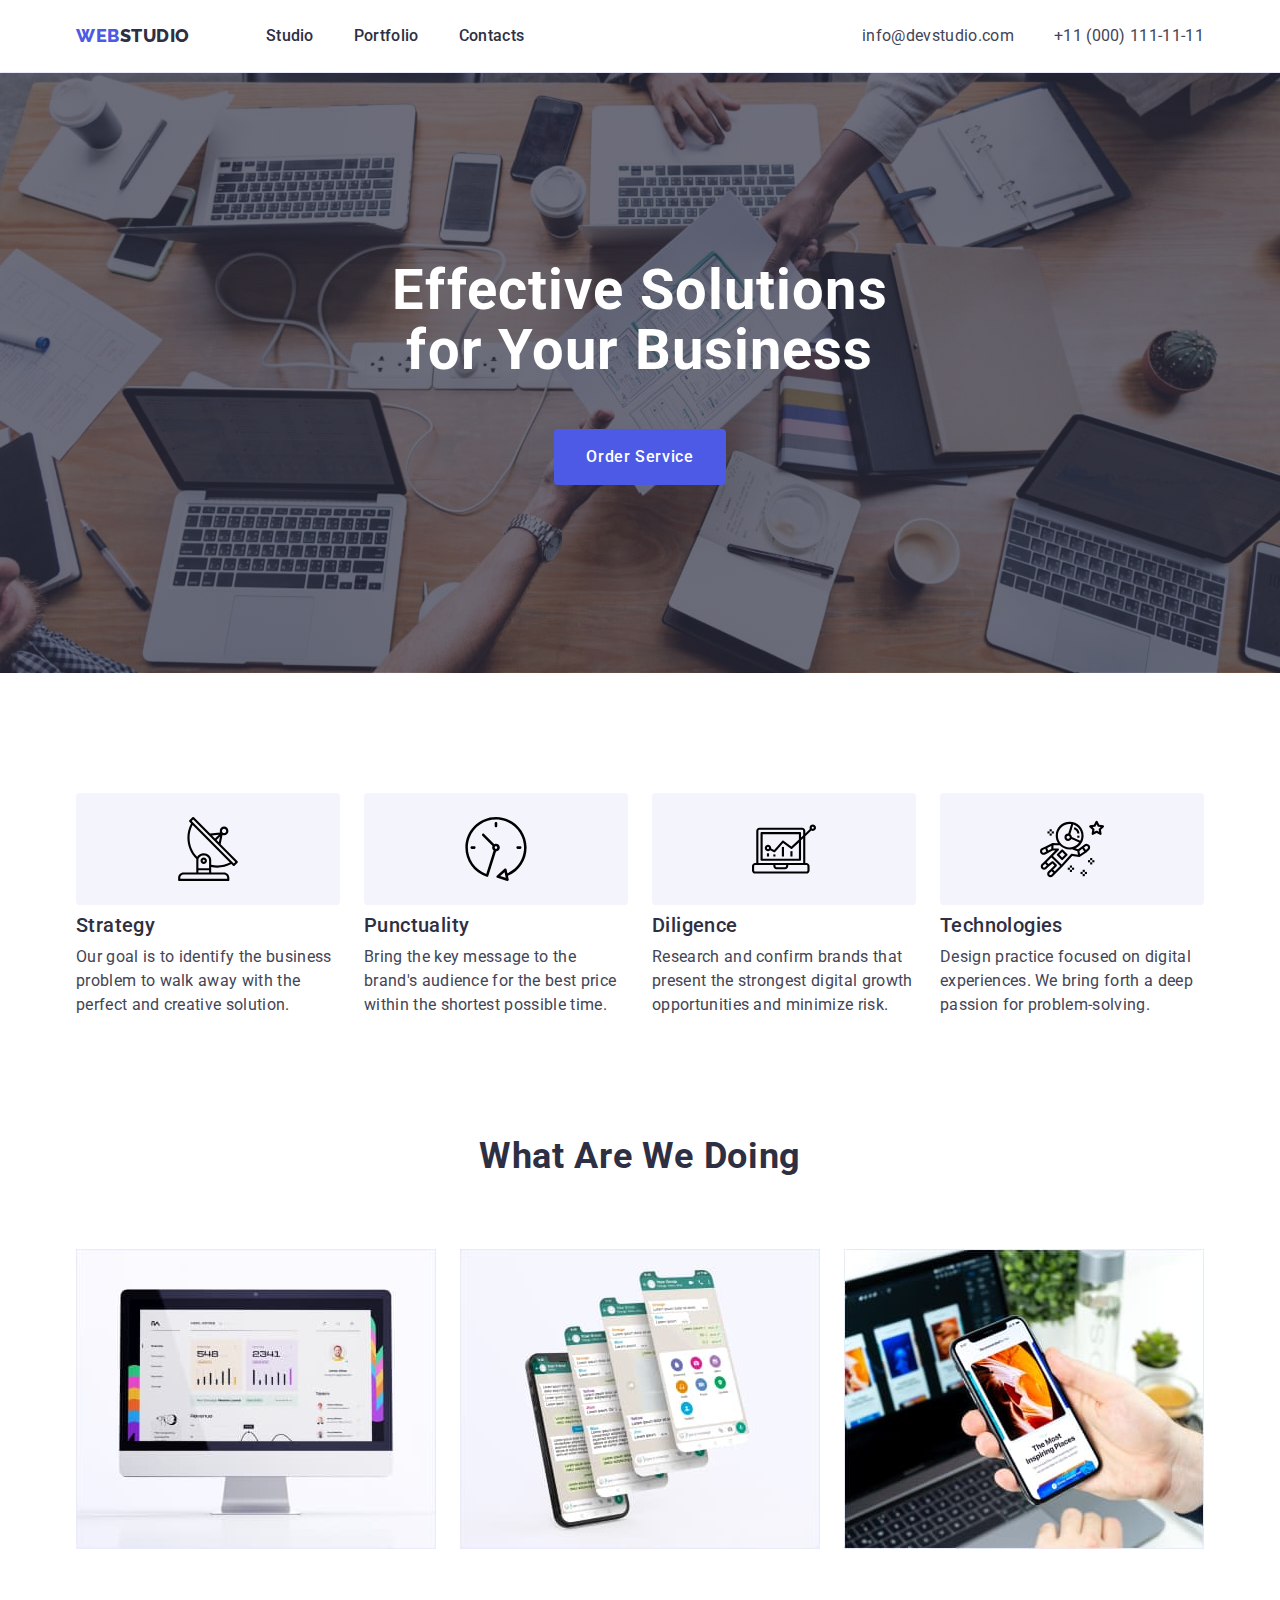
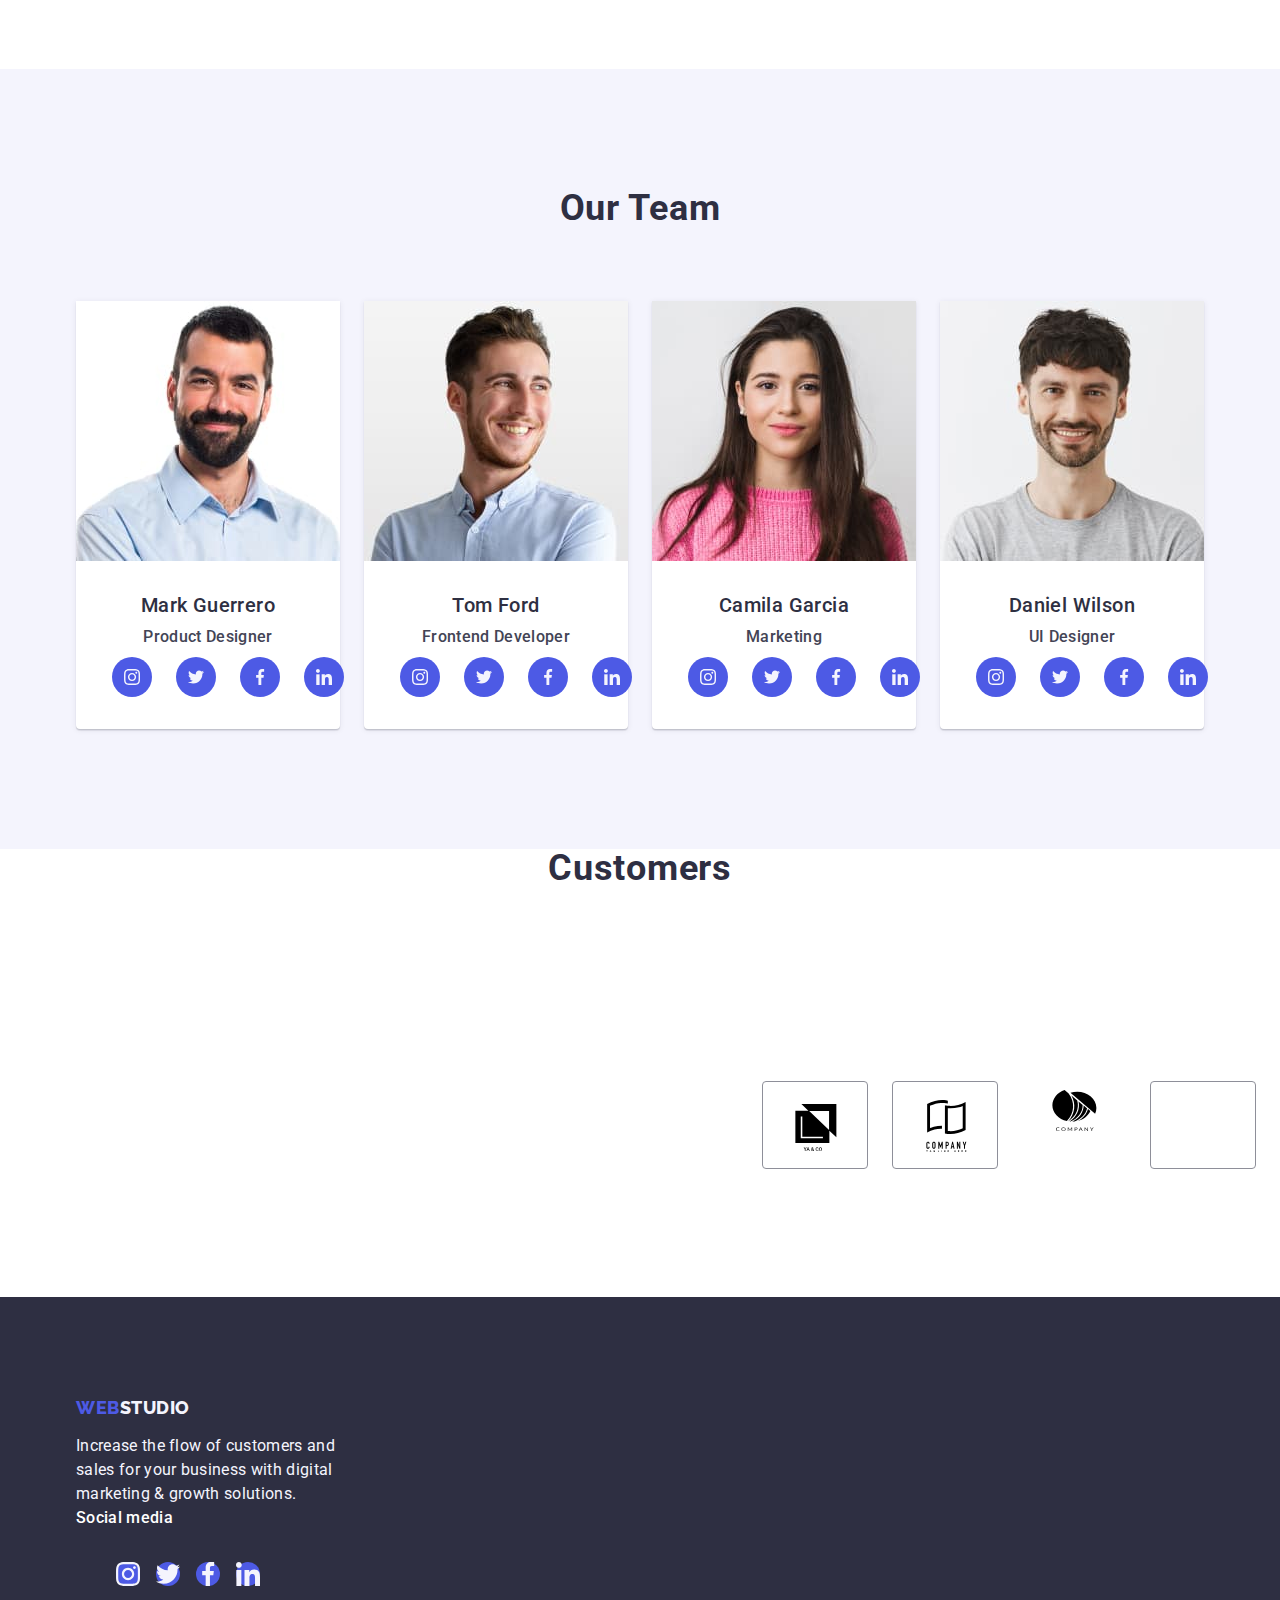
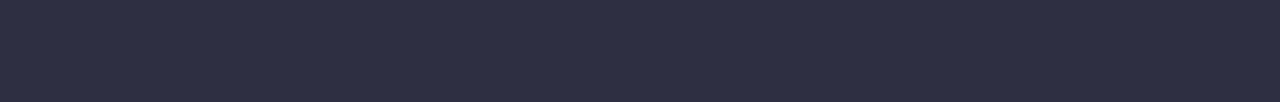
==== index.html @ f7093b7f "Update index.html" ====
<!DOCTYPE html>
<html lang="en">
  <head>
    <meta charset="UTF-8" />
    <meta name="viewport" content="width=device-width, initial-scale=1.0" />
    <title>Web Studio</title>

    <link rel="preconnect" href="https://fonts.googleapis.com" />
    <link rel="preconnect" href="https://fonts.gstatic.com" crossorigin />
    <link
      href="https://fonts.googleapis.com/css2?family=Raleway:wght@800&family=Roboto:wght@400;500;700;900&display=swap"
      rel="stylesheet"
    />
    <link
      rel="stylesheet"
      href="https://cdn.jsdelivr.net/npm/modern-normalize@2.0.0/modern-normalize.min.css"
    />
    <link rel="stylesheet" href="./css/styles.css" />
  </head>

  <body>
    <header class="header">
      <div class="container header-container">
        <nav class="header-nav">
          <a class="header-logo link" href="./index.html"
            >Web<span class="logo">Studio</span></a
          >
          <ul class="header-list list">
            <li class="header-item">
              <a class="header-link link" href="./index.html">Studio</a>
            </li>
            <li class="header-item">
              <a class="header-link link" href="./portfolio.html">Portfolio</a>
            </li>
            <li class="header-item">
              <a class="header-link link" href="">Contacts</a>
            </li>
          </ul>
        </nav>
        <address class="header-address">
          <ul class="header-contacts list">
            <li class="contacts-item">
              <a class="contacts-link link" href="mailto:info@devstudio.com"
                >info@devstudio.com</a
              >
            </li>
            <li class="contacts-item">
              <a class="contacts-link link" href="tel:+110001111111"
                >+11 (000) 111-11-11</a
              >
            </li>
          </ul>
        </address>
      </div>
    </header>
    <main class="main">
      <section class="solutions">
        <div class="container">
          <h1 class="solutions-text">Effective Solutions for Your Business</h1>
          <button type="button" class="solutions-button">Order Service</button>
        </div>
      </section>

      <section class="design">
        <div class="container">
          <h2 class="visually-hidden">Responsive design</h2>
          <ul class="design-list list">
            <li class="design-item">
              <div class="design-sv">
                <svg class="design-svg" width="64" height="64">
                  <use href="./images/icons.svg#icon-antenna-1"></use>
                </svg>
              </div>
              <h3 class="design-tittle">Strategy</h3>
              <p class="design-info">
                Our goal is to identify the business problem to walk away with
                the perfect and creative solution.
              </p>
            </li>
            <li class="design-item">
              <div class="design-sv">
                <svg class="design-svg" width="64" height="64">
                  <use href="./images/icons.svg#icon-clock-1"></use>
                </svg>
              </div>
              <h3 class="design-tittle">Punctuality</h3>
              <p class="design-info">
                Bring the key message to the brand's audience for the best price
                within the shortest possible time.
              </p>
            </li>
            <li class="design-item">
              <div class="design-sv">
                <svg class="design-svg" width="64" height="64">
                  <use href="./images/icons.svg#icon-diagram-1"></use>
                </svg>
              </div>
              <h3 class="design-tittle">Diligence</h3>
              <p class="design-info">
                Research and confirm brands that present the strongest digital
                growth opportunities and minimize risk.
              </p>
            </li>
            <li class="design-item">
              <div class="design-sv">
                <svg class="design-svg" width="64" height="64">
                  <use href="./images/icons.svg#icon-astronaut-1"></use>
                </svg>
              </div>
              <h3 class="design-tittle">Technologies</h3>
              <p class="design-info">
                Design practice focused on digital experiences. We bring forth a
                deep passion for problem-solving.
              </p>
            </li>
          </ul>
        </div>
      </section>

      <section class="foto">
        <div class="container">
          <h2 class="foto-question">What are we doing</h2>
          <ul class="foto-list list">
            <li class="foto-item">
              <img src="./images/pc.jpg" alt="pc" width="360" />
            </li>
            <li class="foto-item">
              <img src="./images/phone.jpg" alt="phone" width="360" />
            </li>
            <li class="foto-item">
              <img src="./images/img3.jpg" alt="pc and phone" width="360" />
            </li>
          </ul>
        </div>
      </section>

      <section class="team">
        <div class="container">
          <h2 class="team-tittle">Our Team</h2>

          <ul class="team-list list">
            <li class="team-item">
              <img
                src="./images/member.jpg"
                alt="Team Member 1"
                width="264"
                class="team-member"
              />

              <div class="team-div">
                <h3 class="team-name">Mark Guerrero</h3>
                <p class="team-info">Product Designer</p>
                <ul class="socials">
                  <li class="socials-item">
                    <a href="" class="socials-link"
                      ><svg class="socials-svg" width="16" hight="16">
                        <use href="./images/icons.svg#icon-instagram-2"></use>
                      </svg>
                    </a>
                  </li>
                  <li class="socials-item">
                    <a href="" class="socials-link"
                      ><svg class="socials-svg" width="16" hight="16">
                        <use href="./images/icons.svg#icon-twitter-1"></use>
                      </svg>
                    </a>
                  </li>
                  <li class="socials-item">
                    <a href="" class="socials-link"
                      ><svg class="socials-svg" width="16" hight="16">
                        <use href="./images/icons.svg#icon-facebook-1"></use>
                      </svg>
                    </a>
                  </li>
                  <li class="socials-item">
                    <a href="" class="socials-link">
                      <svg class="socials-svg" width="16" hight="16">
                        <use href="./images/icons.svg#icon-linkedin-1"></use>
                      </svg>
                    </a>
                  </li>
                </ul>
              </div>
            </li>
            <li class="team-item">
              <img
                src="./images/teammmeber2.jpg"
                alt="Team Member 2"
                width="264"
                class="team-member"
              />
              <div class="team-div">
                <h3 class="team-name">Tom Ford</h3>
                <p class="team-info">Frontend Developer</p>
                <ul class="socials">
                  <li class="socials-item">
                    <a href="" class="socials-link"
                      ><svg class="socials-svg" width="16" height="16">
                        <use href="./images/icons.svg#icon-instagram-2"></use>
                      </svg>
                    </a>
                  </li>
                  <li class="socials-item">
                    <a href="" class="socials-link"
                      ><svg class="socials-svg" width="16" height="16">
                        <use href="./images/icons.svg#icon-twitter-1"></use>
                      </svg>
                    </a>
                  </li>
                  <li class="socials-item">
                    <a href="" class="socials-link"
                      ><svg class="socials-svg" width="16" height="16">
                        <use href="./images/icons.svg#icon-facebook-1"></use>
                      </svg>
                    </a>
                  </li>
                  <li class="socials-item">
                    <a href="" class="socials-link">
                      <svg class="socials-svg" width="16" height="16">
                        <use href="./images/icons.svg#icon-linkedin-1"></use>
                      </svg>
                    </a>
                  </li>
                </ul>
              </div>
            </li>
            <li class="team-item">
              <img
                src="./images/teammember3.jpg"
                alt="Team Member 3"
                width="264"
                class="team-member"
              />
              <div class="team-div">
                <h3 class="team-name">Camila Garcia</h3>
                <p class="team-info">Marketing</p>
                <ul class="socials">
                  <li class="socials-item">
                    <a href="" class="socials-link"
                      ><svg class="socials-svg" width="16" height="16">
                        <use href="./images/icons.svg#icon-instagram-2"></use>
                      </svg>
                    </a>
                  </li>
                  <li class="socials-item">
                    <a href="" class="socials-link"
                      ><svg class="socials-svg" width="16" height="16">
                        <use href="./images/icons.svg#icon-twitter-1"></use>
                      </svg>
                    </a>
                  </li>
                  <li class="socials-item">
                    <a href="" class="socials-link"
                      ><svg class="socials-svg" width="16" height="16">
                        <use href="./images/icons.svg#icon-facebook-1"></use>
                      </svg>
                    </a>
                  </li>
                  <li class="socials-item">
                    <a href="" class="socials-link">
                      <svg class="socials-svg" width="16" height="16">
                        <use href="./images/icons.svg#icon-linkedin-1"></use>
                      </svg>
                    </a>
                  </li>
                </ul>
              </div>
            </li>
            <li class="team-item">
              <img
                src="./images/member4.jpg"
                alt="Team Member 4"
                width="264"
                class="team-member"
              />
              <div class="team-div">
                <h3 class="team-name">Daniel Wilson</h3>
                <p class="team-info">UI Designer</p>
                <ul class="socials">
                  <li class="socials-item">
                    <a href="" class="socials-link"
                      ><svg class="socials-svg" width="16" height="16">
                        <use href="./images/icons.svg#icon-instagram-2"></use>
                      </svg>
                    </a>
                  </li>
                  <li class="socials-item">
                    <a href="" class="socials-link"
                      ><svg class="socials-svg" width="16" height="16">
                        <use href="./images/icons.svg#icon-twitter-1"></use>
                      </svg>
                    </a>
                  </li>
                  <li class="socials-item">
                    <a href="" class="socials-link"
                      ><svg class="socials-svg" width="16" height="16">
                        <use href="./images/icons.svg#icon-facebook-1"></use>
                      </svg>
                    </a>
                  </li>
                  <li class="socials-item">
                    <a href="" class="socials-link">
                      <svg class="socials-svg" width="16" height="16">
                        <use href="./images/icons.svg#icon-linkedin-1"></use>
                      </svg>
                    </a>
                  </li>
                </ul>
              </div>
            </li>
          </ul>
        </div>
      </section>
      <section class="Customers">
        <div class="Customers-div container">
          <h2 class="Customers-name">Customers</h2>
          <ul class="customers-l">
            <li class="customers-iteam"><a href=""class="customers-link link">
              <svg class="customers-svg" width="104" height="56">
                <use href="./images/icons.svg#icon-Logo"></use>
              </svg></a>
            </li>
            <li class="customers-iteam"><a href=""class="customers-link link">
              <svg class="customers-svg" width="104" height="56">
                <use href="./images/icons.svg#icon-Logo-2foter"></use>
              </svg></a>
            </li>
            <li class="customers-iteam">
              <svg class="customers-svg" width="104" height="56">
                <use href="./images/icons.svg#icon-Logo3"></use>
              </svg></a>
            </li>
            <li class="customers-iteam"><a href=""class="customers-link link">
              <svg class="customers-svg" width="104" height="56">
                <use
                  href="./images/icons.svg#icon-Vector#icon-Vector-1#icon-Vector-2"
                ></use>
              </svg></a>
            </li>
            <li class="customers-iteam"><a href=""class="customers-link link">
              <svg class="customers-svg" width="104" height="56">
                <use href="./images/icons.svg#icon-brand"></use>
              </svg></a>
            </li>
            <li class="customers-iteam"><a href=""class="customers-link link">
              <svg class="customers-svg" width="104" height="56">
                <use href="./images/icons.svg#icon-compa"></use>
              </svg></a>
            </li>
          </ul>
        </div>
      </section>
    </main>

    <footer class="footer">
      <div class="footer-container container"><div class="footer-logo-div">
        <a class="footer-logo link" href="./index.html"
          >Web<span class="log-foter link">Studio</span></a
        >
        <p class="footer-info">
          Increase the flow of customers and sales for your business with
          digital marketing &amp; growth solutions.
        </p></div>
        <div class="Social-footer-div">
        <p class="Social-footer">Social media</p>
        <ul class="socials-footer-list">
          <li class="socials-footer-item">
            <a href="" class="socials-footer-link"
              ><svg class="socials-svg-footer" width="24" height="24">
                <use href="./images/icons.svg#icon-instagram-2"></use>
              </svg>
            </a>
          </li>
          <li class="socials-footer-item">
            <a href="" class="socials-footer-link"
              ><svg class="socials-svg-footer" width="24" height="24">
                <use href="./images/icons.svg#icon-twitter-1"></use>
              </svg>
            </a>
          </li>
          <li class="socials-footer-item">
            <a href="" class="socials-footer-link"
              ><svg class="socials-svg-footer" width="24" height="24">
                <use href="./images/icons.svg#icon-facebook-1"></use>
              </svg>
            </a>
          </li>
          <li class="socials-footer-item">
            <a href="" class="socials-footer-link">
              <svg class="socials-svg-footer" width="24" height="24">
                <use href="./images/icons.svg#icon-linkedin-1"></use>
              </svg>
            </a>
          </li>
        </ul>
      </div>
      </div>
    </footer>
  </body>
</html>
---- css/styles.css ----
:root {
  --color-primary: #434455;
  --color-secondary: #4d5ae5;
  --color-accent: #2e2f42;
  --color-background: #e7e9fc;
  --color-whitee: #ffffff;
  --color-cloud: #f4f4fd;
  --color-hover-haeder: #404bbf;
  --cornflower: #e7e9fc;
  --grey: #2e2f42b2;
  --color-rust: #8e8f99;
}

body {
  font-family: "Roboto", sans-serif;
  color: #434455;
  background-color: var(--color-whitee);
  margin: 0;
}
h1,
h2,
h3,
h4,
h5,
h6,
p {
  margin: 0;
  padding: 0;
}
img {
  max-width: 100%;
  height: auto;
  display: block;
}

.visually-hidden {
  position: absolute;
  width: 1px;
  height: 1px;
  margin: -1px;
  border: 0;
  padding: 0;

  white-space: nowrap;
  clip-path: inset(100%);
  clip: rect(0 0 0 0);
  overflow: hidden;
}
.header {
  border-bottom: 1px solid #e7e9fc;
  box-shadow: 0px 2px 1px rgba(46, 47, 66, 0.08),
    0px 1px 1px rgba(46, 47, 66, 0.16), 0px 1px 6px rgba(46, 47, 66, 0.08);
}
.header-logo {
  color: var(--color-secondary);
  font-family: "Raleway", sans-serif;
  text-transform: uppercase;
  font-weight: 800;
  font-size: 18px;
  letter-spacing: 0.03em;
  line-height: 1.17;
  margin-right: 76px;
  display: inline-block;
}

.link {
  text-decoration: none;
}

.list {
  list-style: none;
  margin: 0;
  padding: 0;
}

.container {
  width: 1158px;
  margin-left: auto;
  margin-right: auto;
  padding-left: 15px;
  padding-right: 15px;
}

.header-container {
  display: flex;
}

.logo {
  color: var(--color-accent);
  font-size: 18px;
  font-family: "Raleway", sans-serif;
  font-weight: 800;
  line-height: 21px;
  letter-spacing: 0.54px;
}

.header-nav {
  bottom: border 1px solid var(--color-background);
  background: var(--color-whitee);
  display: flex;
  align-items: center;
}
.header-list {
  display: flex;
  gap: 40px;
}
.header-link {
  font-size: 16px;
  color: var(--color-accent);
  font-weight: 500;
  line-height: 24px;
  letter-spacing: 0.32px;
  display: inline-block;
  padding-top: 24px;
  padding-bottom: 24px;
}
.header-link:hover,
.header-link:focus {
  color: var(--color-hover-haeder);
}

.header-address {
  font-size: 16px;
  font-style: normal;
  line-height: 24px;
  letter-spacing: 0.02em;
  margin-left: auto;
}
.header-contacts {
  display: flex;
  gap: 40px;
}

.contacts-link {
  color: var(--color-primary);
  display: inline-block;
  padding-top: 24px;
  padding-bottom: 24px;
}

.contacts-link:hover,
.contacts-link:focus {
  color: var(--color-hover-haeder);
}

.solutions {
  background-image: linear-gradient(rgba(46, 47, 66, 0.7), #2e2f42b2),
    url(../images/people-office1.jpg);
  background-size: cover;
  background-repeat: no-repeat;
  background-position: center;
  background-color: rgba(46, 47, 66, 0.7);
  max-width: 1440px;

  padding-top: 188px;
  padding-bottom: 188px;
}

.solutions-text {
  max-width: 496px;
  font-size: 56px;
  text-align: center;
  margin-left: auto;
  margin-right: auto;
  margin-bottom: 48px;

  letter-spacing: 0.02em;
  color: var(--color-whitee);
  line-height: 1.07;
}

.solutions-button {
  background-color: var(--color-secondary);
  font-family: "Roboto", sans-serif;
  font-weight: 500;
  font-size: 16px;
  line-height: 1.5;
  letter-spacing: 0.04em;
  color: var(--color-whitee);
  cursor: pointer;
  padding: 16px 32px;
  margin-left: auto;
  margin-right: auto;
  display: block;
  min-width: 169px;
  height: 56px;
  border: none;
  border-radius: 4px;
}

.solutions-button:hover,
.solutions-button:focus {
  background-color: #404bbf;
}
.design {
  padding-top: 120px;
  padding-bottom: 120px;
}
.design-sv {
  width: 264px;
  height: 112px;
  border-radius: 4px;
  background: var(--color-cloud);
  display: flex;
  align-items: center;
  justify-content: center;
  margin-bottom: 8px;
}
.socials-svg {
  fill: var(--color-cloud);
}
.design-list {
  display: flex;
  gap: 24px;
}
.design-item {
  width: calc((100% - 72px) / 4);
}
.design-tittle {
  color: var(--color-accent);
  font-size: 20px;
  font-family: "Roboto", sans-serif;
  letter-spacing: 0.02em;
  font-weight: 500;
  line-height: 1.2;
  margin-bottom: 8px;
}

.design-info {
  color: var(--color-primary);
  font-size: 16px;
  font-family: "Roboto", sans-serif;
  line-height: 1.5;
  letter-spacing: 0.02em;
}

.foto {
  padding-bottom: 120px;
}
.foto-list {
  display: flex;
  gap: 24px;
}
.foto-item {
  width: calc((100% - 48px) / 3);
}
.foto-question {
  color: var(--color-accent);
  text-align: center;
  font-size: 36px;
  font-weight: 700;
  line-height: 1.11;
  letter-spacing: 0.72px;
  text-transform: capitalize;
  margin-bottom: 72px;
}

.team {
  background-color: #f4f4fd;
  padding-bottom: 120px;
  padding-top: 120px;
}
.team-list {
  display: flex;
  gap: 24px;
}
.team-item {
  background-color: #ffffff;
  width: calc((100% - 72px) / 4);
  border-radius: 0px 0px 4px 4px;

  box-shadow: 0px 2px 1px 0px rgba(46, 47, 66, 0.08),
    0px 1px 1px 0px rgba(46, 47, 66, 0.16),
    0px 1px 6px 0px rgba(46, 47, 66, 0.08);
}
.team-tittle {
  font-size: 36px;
  font-weight: 700;
  line-height: 1.11;
  letter-spacing: 0.72px;
  text-transform: capitalize;
  text-align: center;
  color: var(--color-accent);
  margin-bottom: 72px;
}
.team-div {
  padding: 32px 16px;
}
.team-name {
  color: var(--color-accent);
  font-weight: 500;
  font-size: 20px;
  line-height: 1.2;
  letter-spacing: 0.02em;
  margin-bottom: 8px;
  text-align: center;
}

.team-info {
  color: var(--color-primary);
  font-weight: 500;
  font-size: 16px;
  line-height: 1.5;
  letter-spacing: 0.02em;
  text-align: center;
  margin-bottom: 8px;
}
.socials {
  display: flex;
  justify-content: center;
  gap: 24px;
  list-style-type: none;
  justify-content: center;
}
.socials-item {
}
.socials-link {
  display: flex;
  justify-content: center;
  align-items: center;
  width: 40px;
  height: 40px;
  border-radius: 50%;
  background-color: var(--color-secondary);
}
.socials-link:hover,
.socials-link:focus {
  background-color: #404bbf;
}
.customers-l {
  width: 1440px;
  height: 320px;
  list-style-type: none;
  gap: 24px;
  display: flex;
  justify-content: center;
  justify-content: flex-end;
  padding-top: 120px;
  padding-bottom: 120px;
}
.Customers-name {
  text-align: center;
  font-size: 36px;
  font-style: normal;
  font-weight: 700;
  line-height: 1.11;
  letter-spacing: 0.72px;
  text-transform: capitalize;
  margin-bottom: 72px;
  color: var(--color-accent);
}
.customers-iteam {
  display: inline-block;
  height: 88px;
}
.customers-link {
  width: 100%;
  height: 100%;
  border: 1px solid #8e8f99;
  border-radius: 4px;
  display: flex;
  align-items: center;
  justify-content: center;
  color: var(--color-rust);
}
.customers-link :hover,
.customers-link :focus {
  background-color: #404bbf;
}
.footer {
  background: var(--color-accent);
  padding-top: 100px;
  padding-bottom: 100px;
}
.footer-container {
  align-items: baseline;
}
.footer-logo-div {
  margin-right: 120px;
}

.footer-logo {
  color: var(--color-secondary);
  font-size: 18px;
  font-family: "Raleway", sans-serif;
  letter-spacing: 0.03em;
  font-weight: 800;
  text-transform: uppercase;
  line-height: 1.17;
  display: inline-block;
  margin-bottom: 16px;
}

.log-foter {
  color: var(--color-cloud);
  font-family: "Raleway", sans-serif;
  font-weight: 800;
  line-height: 1.17px;
  letter-spacing: 0.54px;
  text-transform: uppercase;
}

.footer-info {
  color: var(--color-cloud);
  font-size: 16px;
  width: 264px;

  line-height: 1.5;
  letter-spacing: 0.02em;
}
.Social-footer {
  display: inline-flex;
  color: var(--color-whitee);
  margin-bottom: 16px;
  font-size: 16px;

  font-weight: 500;
  line-height: 1.5;
  letter-spacing: 0.02em;
}
.socials-footer-list {
  display: flex;
  gap: 16px;
}
.socials-footer-item {
  display: flex;
  gap: 16px;
}
.socials-footer-link {
  width: 100%;
  height: 100%;
  background-color: var(--color-secondary);
  border-radius: 50%;
  display: flex;
  align-items: center;
  justify-content: center;
}
.socials-footer-item .socials-footer-footer-link:hover,
.socials-footer-item .socials-footer-footer-link:focus {
  background-color: #31d0aa;
}
.socials-svg-footer {
  fill: var(--color-cloud);
}

/* portfolio css */
.portfolio {
  padding-top: 96px;
  padding-bottom: 120px;
}
.buttons {
  display: flex;
  gap: 24px;
  justify-content: center;
  margin-bottom: 72px;
}

.buttons-element {
  font-family: "Roboto", sans-serif;
  font-weight: 500;
  font-size: 16px;
  line-height: 1.5;
  letter-spacing: 0.04em;
  color: var(--color-secondary);
  background-color: var(--color-cloud);
  cursor: pointer;
  padding: 12px 24px;
  border-radius: 4px;
  border: 1px solid var(--cornflower);
}

.buttons-element:hover,
.buttons-element:focus {
  border: 1px solid transparent;
  color: #ffffff;
  background-color: #404bbf;
}
.posters {
  display: flex;
  row-gap: 48px;
  column-gap: 24px;
  flex-wrap: wrap;
}
.posters-item {
  width: calc((100% - 48px) / 3);
}
.posters-div {
  padding: 32px 16px;
  border: 1px solid var(--cornflower);
  border-top: none;
}

.posters-name {
  color: var(--color-accent);
  font-size: 20px;
  font-weight: 500;
  line-height: 24px;
  letter-spacing: 0.4px;
  margin-bottom: 8px;
}

.info {
  color: var(--color-primary);
  font-size: 16px;
  font-weight: 400;
  line-height: 24px;
  letter-spacing: 0.32px;
}
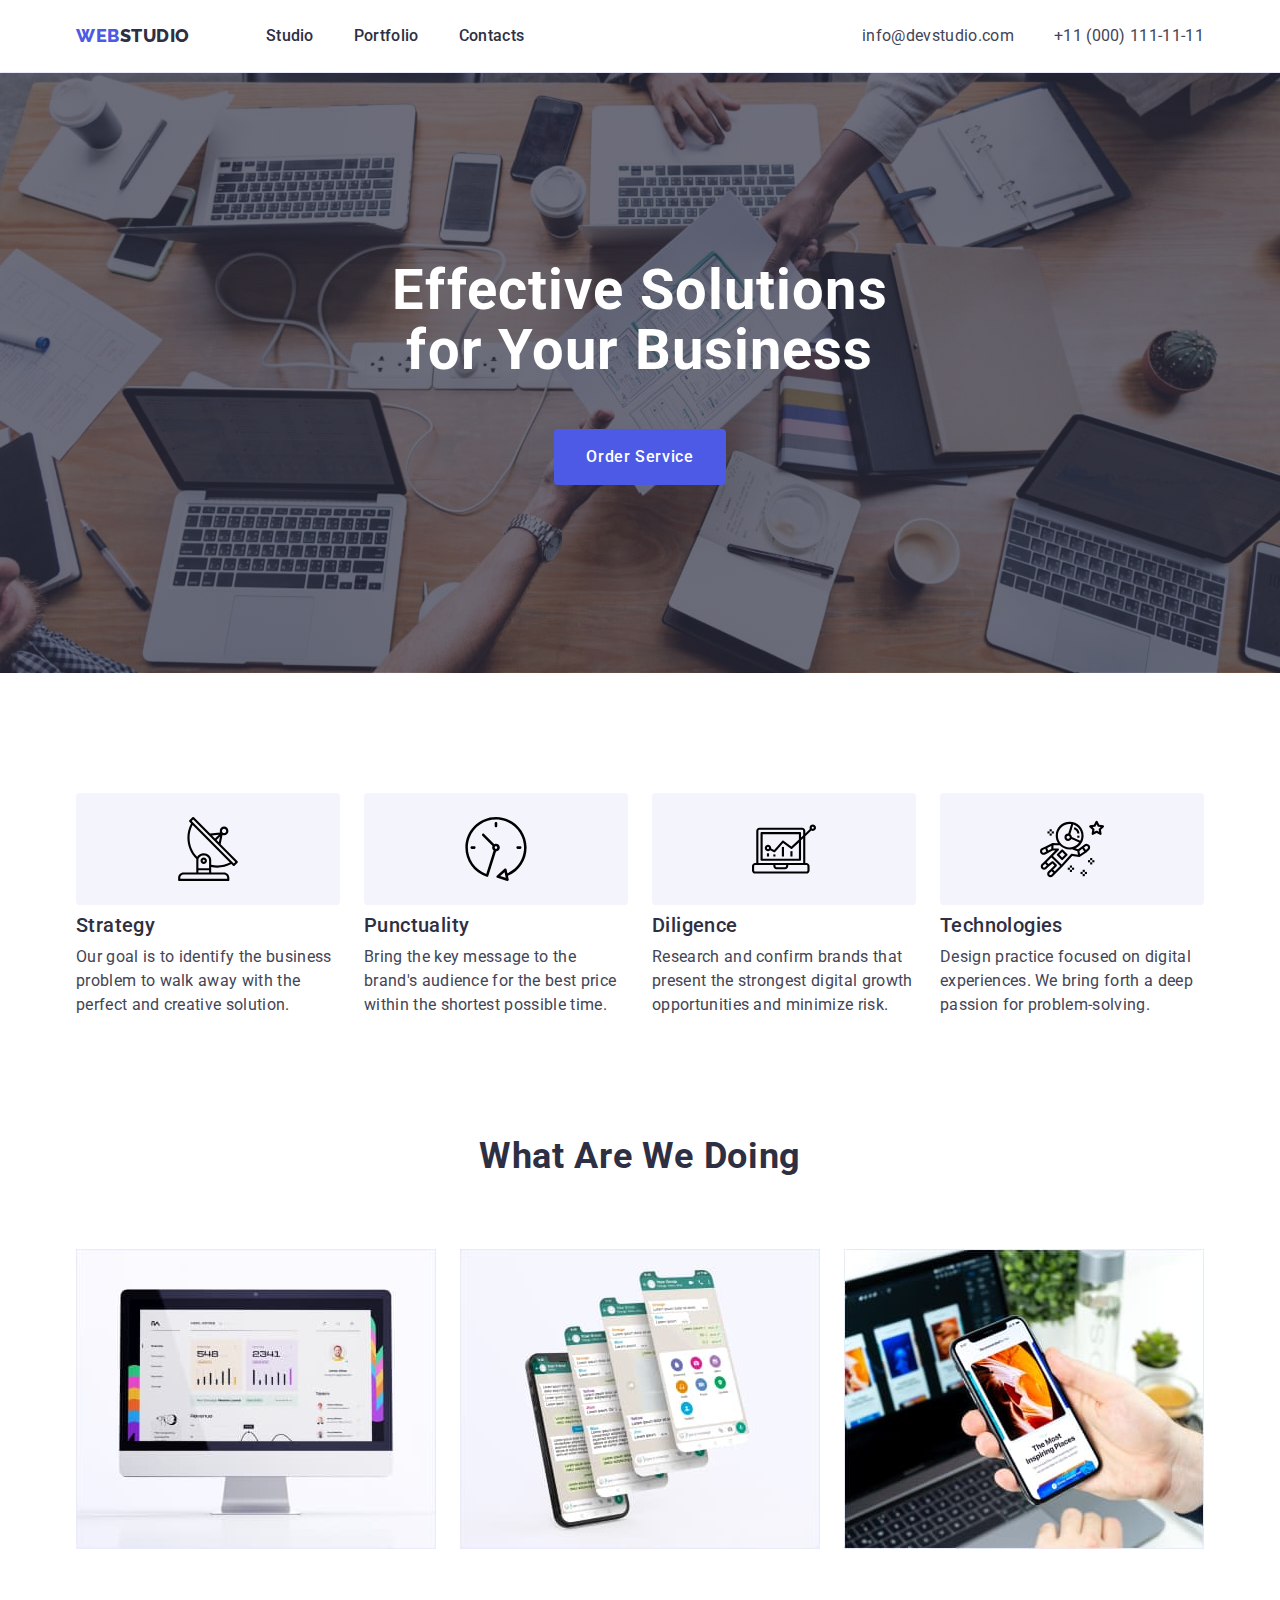
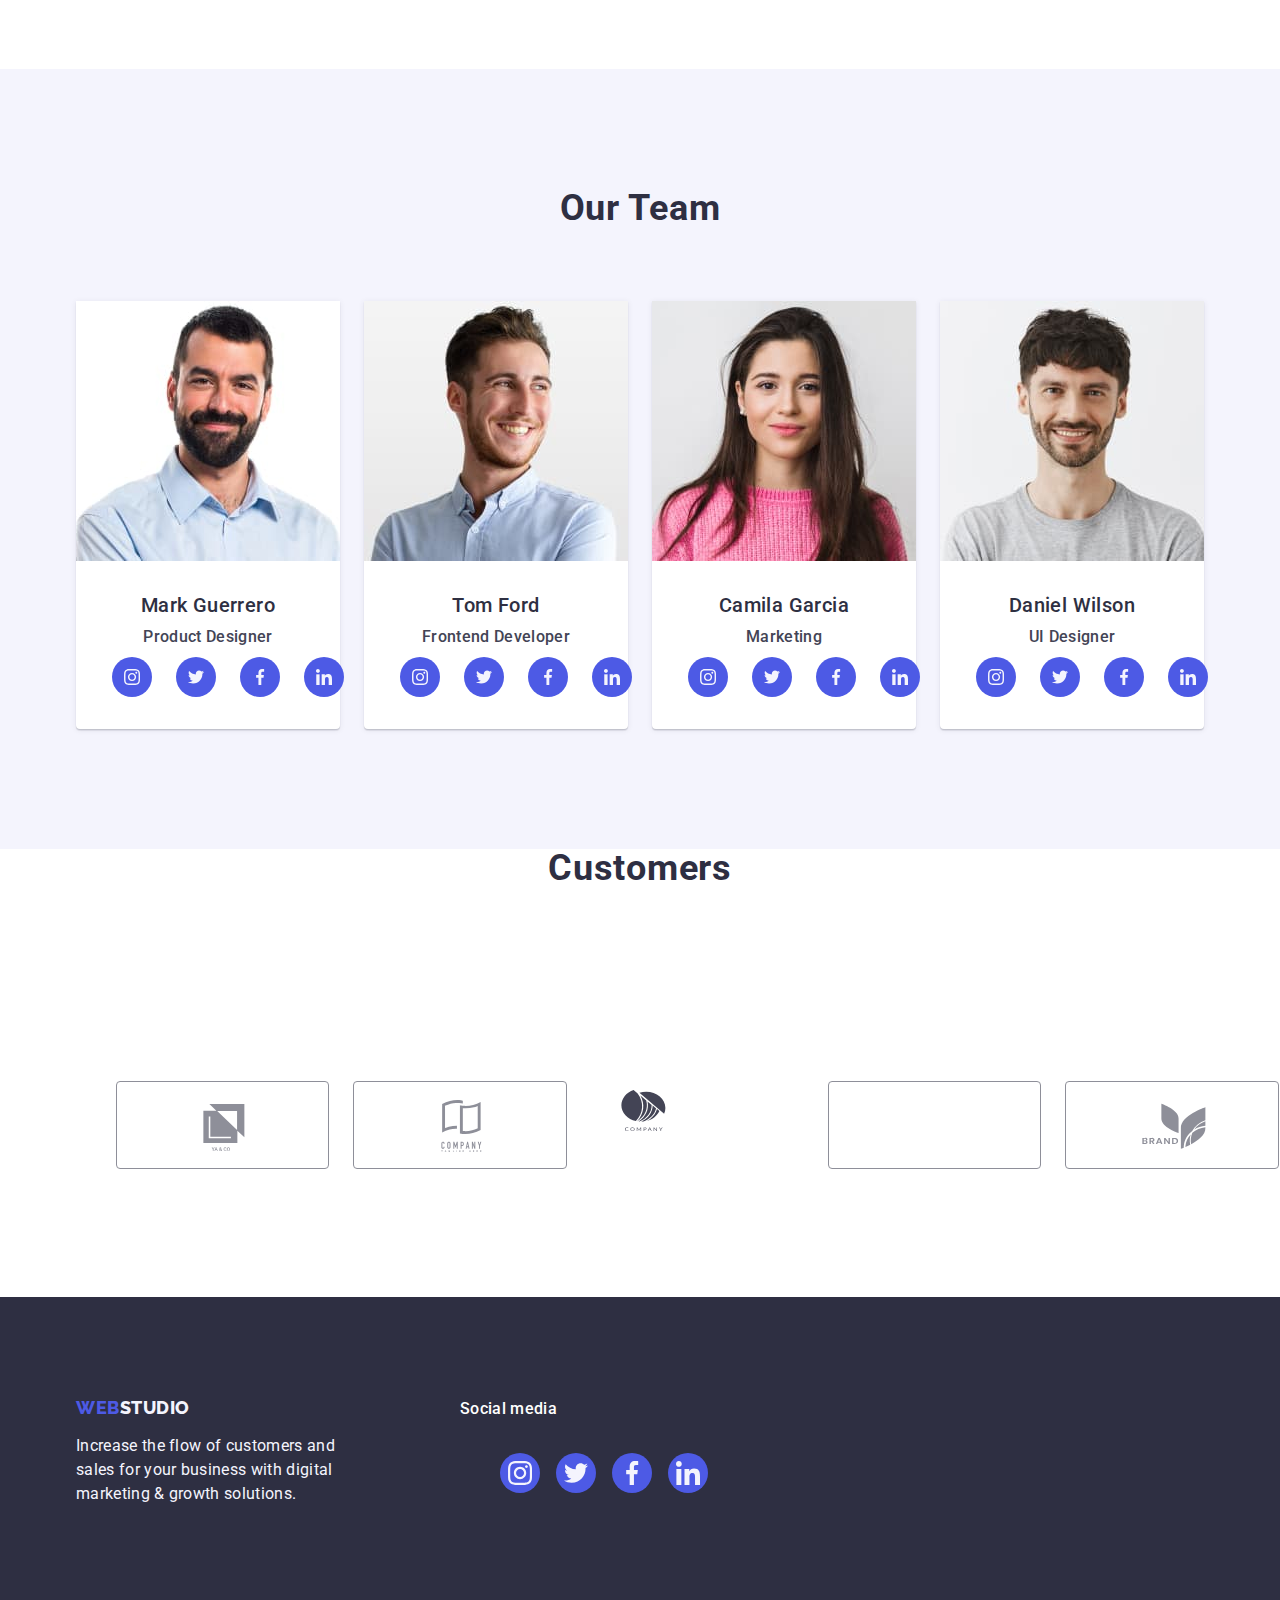
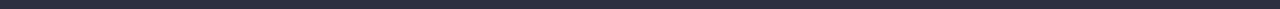
==== commit 0580e181: "fix footer again" ====
--- a/index.html
+++ b/index.html
@@ -279,29 +279,29 @@
                 <ul class="socials">
                   <li class="socials-item">
                     <a href="" class="socials-link"
-                      ><svg class="socials-svg" width="16" height="16">
-                        <use href="./images/icons.svg#icon-instagram-2"></use>
-                      </svg>
-                    </a>
-                  </li>
-                  <li class="socials-item">
-                    <a href="" class="socials-link"
-                      ><svg class="socials-svg" width="16" height="16">
-                        <use href="./images/icons.svg#icon-twitter-1"></use>
-                      </svg>
-                    </a>
-                  </li>
-                  <li class="socials-item">
-                    <a href="" class="socials-link"
-                      ><svg class="socials-svg" width="16" height="16">
-                        <use href="./images/icons.svg#icon-facebook-1"></use>
+                      ><svg class="socials-svg" width="16"height="16">
+                        <use href="../images/icons.svg#icon-instagram-2"></use>
+                      </svg>
+                    </a>
+                  </li>
+                  <li class="socials-item">
+                    <a href="" class="socials-link"
+                      ><svg class="socials-svg" width="16"height="16">
+                        <use href="../images/icons.svg#icon-twitter-1"></use>
+                      </svg>
+                    </a>
+                  </li>
+                  <li class="socials-item">
+                    <a href="" class="socials-link"
+                      ><svg class="socials-svg" width="16"height="16">
+                        <use href="../images/icons.svg#icon-facebook-1"></use>
                       </svg>
                     </a>
                   </li>
                   <li class="socials-item">
                     <a href="" class="socials-link">
-                      <svg class="socials-svg" width="16" height="16">
-                        <use href="./images/icons.svg#icon-linkedin-1"></use>
+                      <svg class="socials-svg" width="16"height="16">
+                        <use href="../images/icons.svg#icon-linkedin-1"></use>
                       </svg>
                     </a>
                   </li>
@@ -317,34 +317,34 @@
           <ul class="customers-l">
             <li class="customers-iteam"><a href=""class="customers-link link">
               <svg class="customers-svg" width="104" height="56">
-                <use href="./images/icons.svg#icon-Logo"></use>
+                <use href="../images/icons.svg#icon-Logo"></use>
               </svg></a>
             </li>
             <li class="customers-iteam"><a href=""class="customers-link link">
-              <svg class="customers-svg" width="104" height="56">
-                <use href="./images/icons.svg#icon-Logo-2foter"></use>
+              <svg class="customers-svg" width="104"height="56">
+                <use href="../images/icons.svg#icon-Logo-2foter"></use>
               </svg></a>
             </li>
             <li class="customers-iteam">
-              <svg class="customers-svg" width="104" height="56">
-                <use href="./images/icons.svg#icon-Logo3"></use>
+              <svg class="customers-svg" width="104"height="56">
+                <use href="../images/icons.svg#icon-Logo3"></use>
               </svg></a>
             </li>
             <li class="customers-iteam"><a href=""class="customers-link link">
               <svg class="customers-svg" width="104" height="56">
                 <use
-                  href="./images/icons.svg#icon-Vector#icon-Vector-1#icon-Vector-2"
+                  href="../images/icons.svg#icon-Vector#icon-Vector-1#icon-Vector-2"
                 ></use>
               </svg></a>
             </li>
             <li class="customers-iteam"><a href=""class="customers-link link">
-              <svg class="customers-svg" width="104" height="56">
-                <use href="./images/icons.svg#icon-brand"></use>
+              <svg class="customers-svg" width="104"height="56">
+                <use href="../images/icons.svg#icon-brand"></use>
               </svg></a>
             </li>
             <li class="customers-iteam"><a href=""class="customers-link link">
-              <svg class="customers-svg" width="104" height="56">
-                <use href="./images/icons.svg#icon-compa"></use>
+              <svg class="customers-svg" width="104"height="56">
+                <use href="../images/icons.svg#icon-compa"></use>
               </svg></a>
             </li>
           </ul>
@@ -361,34 +361,34 @@
           Increase the flow of customers and sales for your business with
           digital marketing &amp; growth solutions.
         </p></div>
-        <div class="Social-footer-div">
-        <p class="Social-footer">Social media</p>
+        <div class="social-footer-div">
+        <p class="social-footer-p">Social media</p>
         <ul class="socials-footer-list">
           <li class="socials-footer-item">
             <a href="" class="socials-footer-link"
-              ><svg class="socials-svg-footer" width="24" height="24">
-                <use href="./images/icons.svg#icon-instagram-2"></use>
+              ><svg class="socials-svg-footer" width="24"height="24">
+                <use href="../images/icons.svg#icon-instagram-2"></use>
+              </svg>
+            </a>
+          </li>
+          <li class="socials-footer-item">
+            <a href="" class="socials-footer-link"
+              ><svg class="socials-svg-footer" width="24"height="24">
+                <use href="../images/icons.svg#icon-twitter-1"></use>
               </svg>
             </a>
           </li>
           <li class="socials-footer-item">
             <a href="" class="socials-footer-link"
               ><svg class="socials-svg-footer" width="24" height="24">
-                <use href="./images/icons.svg#icon-twitter-1"></use>
-              </svg>
-            </a>
-          </li>
-          <li class="socials-footer-item">
-            <a href="" class="socials-footer-link"
-              ><svg class="socials-svg-footer" width="24" height="24">
-                <use href="./images/icons.svg#icon-facebook-1"></use>
+                <use href="../images/icons.svg#icon-facebook-1"></use>
               </svg>
             </a>
           </li>
           <li class="socials-footer-item">
             <a href="" class="socials-footer-link">
               <svg class="socials-svg-footer" width="24" height="24">
-                <use href="./images/icons.svg#icon-linkedin-1"></use>
+                <use href="../images/icons.svg#icon-linkedin-1"></use>
               </svg>
             </a>
           </li>
--- a/css/styles.css
+++ b/css/styles.css
@@ -312,8 +312,7 @@
   list-style-type: none;
   justify-content: center;
 }
-.socials-item {
-}
+
 .socials-link {
   display: flex;
   justify-content: center;
@@ -352,6 +351,7 @@
 .customers-iteam {
   display: inline-block;
   height: 88px;
+  width: calc((100% - 120px) / 6);
 }
 .customers-link {
   width: 100%;
@@ -365,7 +365,11 @@
 }
 .customers-link :hover,
 .customers-link :focus {
-  background-color: #404bbf;
+  border-color: #404bbf;
+  color: #404bbf;
+}
+.customers-svg {
+  fill: currentColor;
 }
 .footer {
   background: var(--color-accent);
@@ -374,6 +378,7 @@
 }
 .footer-container {
   align-items: baseline;
+  display: flex;
 }
 .footer-logo-div {
   margin-right: 120px;
@@ -408,7 +413,7 @@
   line-height: 1.5;
   letter-spacing: 0.02em;
 }
-.Social-footer {
+.social-footer-p {
   display: inline-flex;
   color: var(--color-whitee);
   margin-bottom: 16px;
@@ -425,6 +430,8 @@
 .socials-footer-item {
   display: flex;
   gap: 16px;
+  width: 40px;
+  height: 40px;
 }
 .socials-footer-link {
   width: 100%;
@@ -435,8 +442,8 @@
   align-items: center;
   justify-content: center;
 }
-.socials-footer-item .socials-footer-footer-link:hover,
-.socials-footer-item .socials-footer-footer-link:focus {
+.socials-footer-item .socials-footer-link:hover,
+.socials-footer-item .socials-footer-link:focus {
   background-color: #31d0aa;
 }
 .socials-svg-footer {
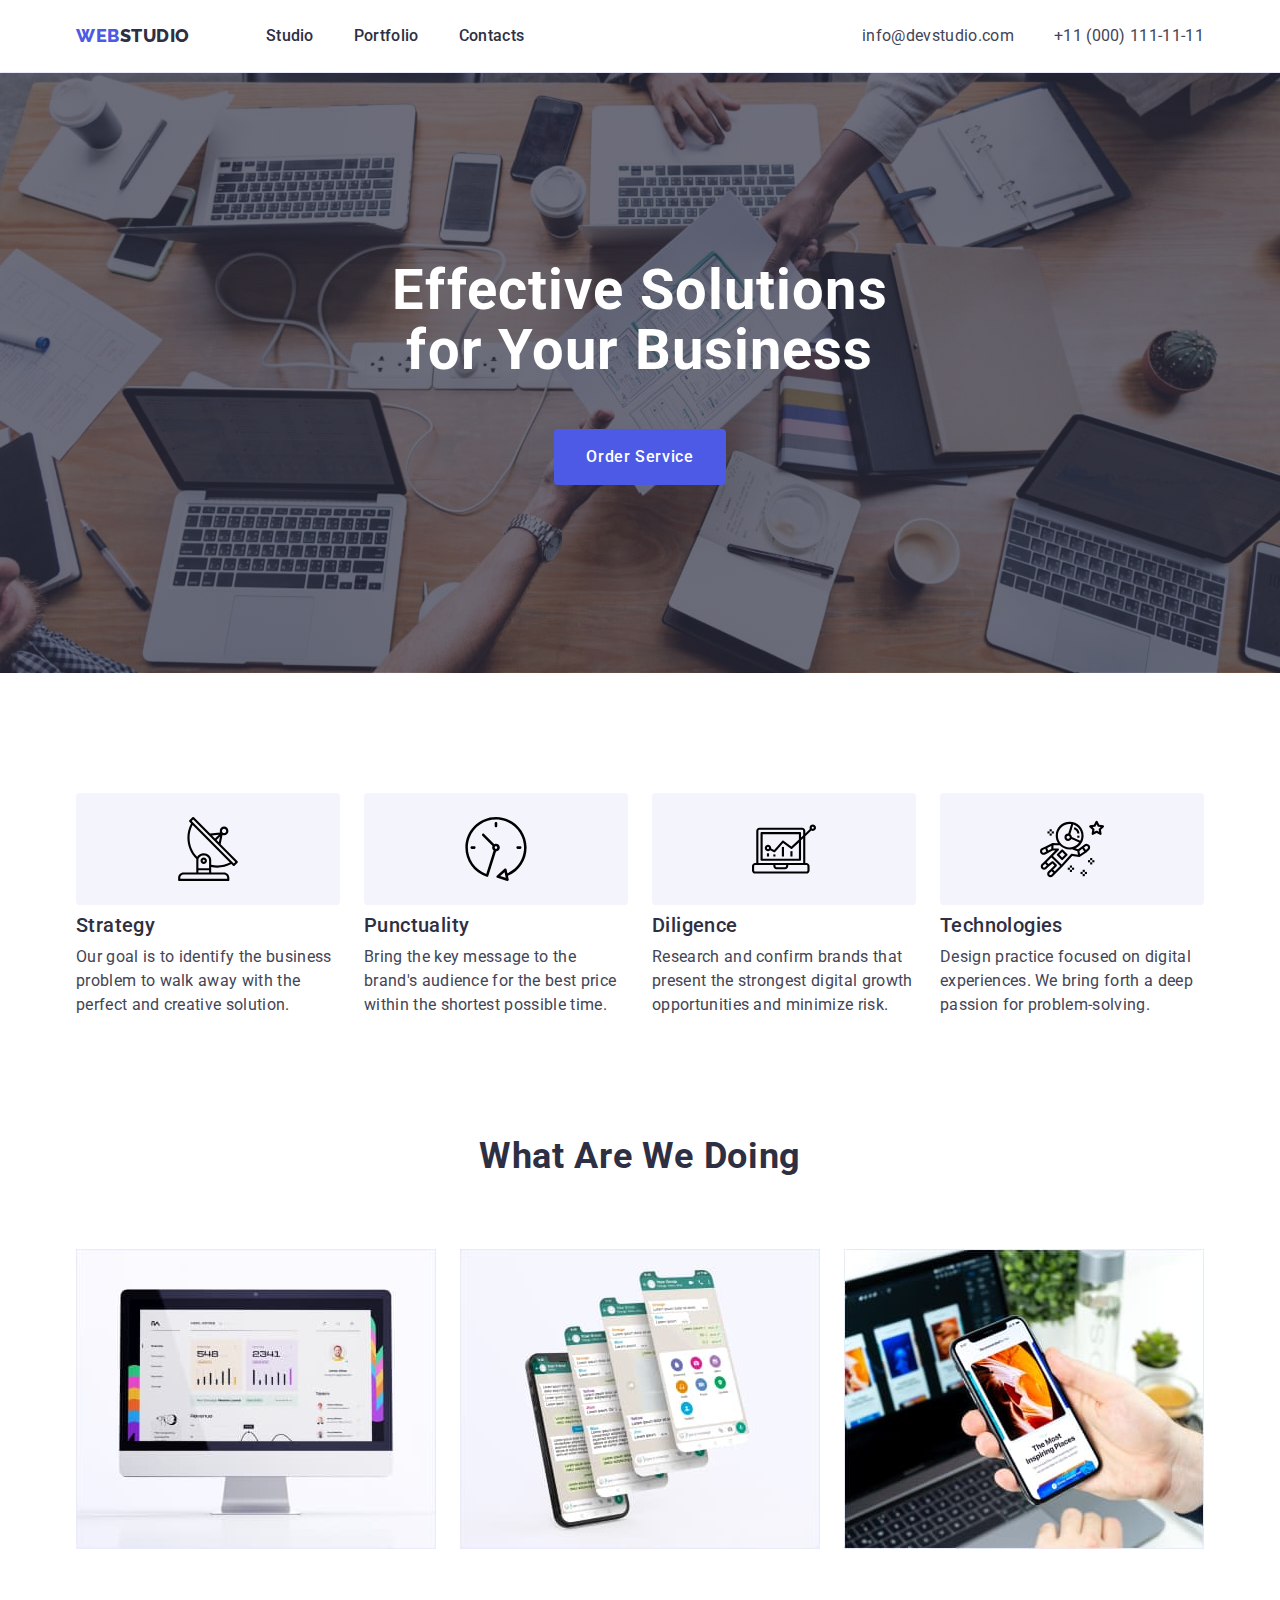
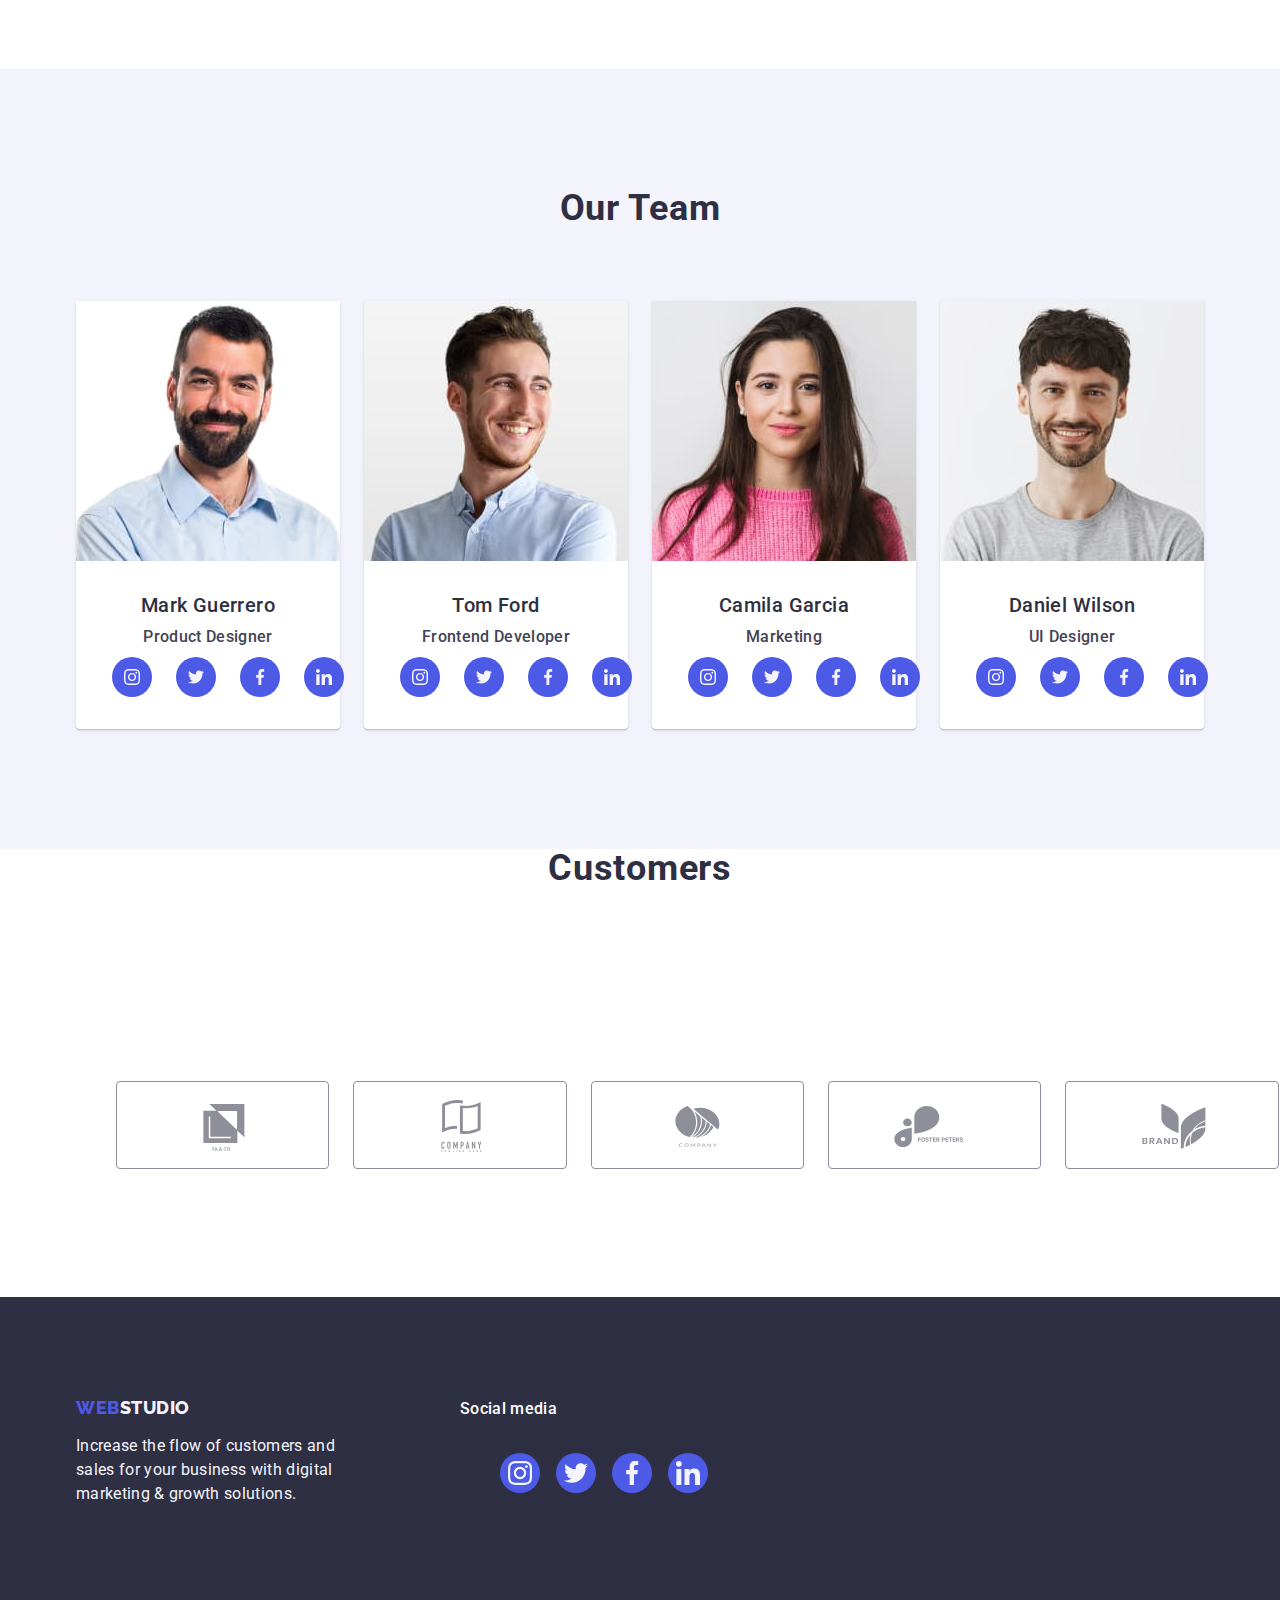
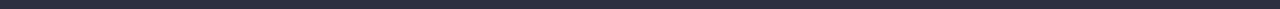
==== commit ace00536: "fix logo" ====
--- a/index.html
+++ b/index.html
@@ -279,29 +279,29 @@
                 <ul class="socials">
                   <li class="socials-item">
                     <a href="" class="socials-link"
-                      ><svg class="socials-svg" width="16"height="16">
-                        <use href="../images/icons.svg#icon-instagram-2"></use>
-                      </svg>
-                    </a>
-                  </li>
-                  <li class="socials-item">
-                    <a href="" class="socials-link"
-                      ><svg class="socials-svg" width="16"height="16">
-                        <use href="../images/icons.svg#icon-twitter-1"></use>
-                      </svg>
-                    </a>
-                  </li>
-                  <li class="socials-item">
-                    <a href="" class="socials-link"
-                      ><svg class="socials-svg" width="16"height="16">
-                        <use href="../images/icons.svg#icon-facebook-1"></use>
+                      ><svg class="socials-svg" width="16" height="16">
+                        <use href="./images/icons.svg#icon-instagram-2"></use>
+                      </svg>
+                    </a>
+                  </li>
+                  <li class="socials-item">
+                    <a href="" class="socials-link"
+                      ><svg class="socials-svg" width="16" height="16">
+                        <use href="./images/icons.svg#icon-twitter-1"></use>
+                      </svg>
+                    </a>
+                  </li>
+                  <li class="socials-item">
+                    <a href="" class="socials-link"
+                      ><svg class="socials-svg" width="16" height="16">
+                        <use href="./images/icons.svg#icon-facebook-1"></use>
                       </svg>
                     </a>
                   </li>
                   <li class="socials-item">
                     <a href="" class="socials-link">
-                      <svg class="socials-svg" width="16"height="16">
-                        <use href="../images/icons.svg#icon-linkedin-1"></use>
+                      <svg class="socials-svg" width="16" height="16">
+                        <use href="./images/icons.svg#icon-linkedin-1"></use>
                       </svg>
                     </a>
                   </li>
@@ -315,37 +315,42 @@
         <div class="Customers-div container">
           <h2 class="Customers-name">Customers</h2>
           <ul class="customers-l">
-            <li class="customers-iteam"><a href=""class="customers-link link">
-              <svg class="customers-svg" width="104" height="56">
-                <use href="../images/icons.svg#icon-Logo"></use>
-              </svg></a>
-            </li>
-            <li class="customers-iteam"><a href=""class="customers-link link">
-              <svg class="customers-svg" width="104"height="56">
-                <use href="../images/icons.svg#icon-Logo-2foter"></use>
-              </svg></a>
-            </li>
-            <li class="customers-iteam">
-              <svg class="customers-svg" width="104"height="56">
-                <use href="../images/icons.svg#icon-Logo3"></use>
-              </svg></a>
-            </li>
-            <li class="customers-iteam"><a href=""class="customers-link link">
-              <svg class="customers-svg" width="104" height="56">
-                <use
-                  href="../images/icons.svg#icon-Vector#icon-Vector-1#icon-Vector-2"
-                ></use>
-              </svg></a>
-            </li>
-            <li class="customers-iteam"><a href=""class="customers-link link">
-              <svg class="customers-svg" width="104"height="56">
-                <use href="../images/icons.svg#icon-brand"></use>
-              </svg></a>
-            </li>
-            <li class="customers-iteam"><a href=""class="customers-link link">
-              <svg class="customers-svg" width="104"height="56">
-                <use href="../images/icons.svg#icon-compa"></use>
-              </svg></a>
+            <li class="customers-iteam">
+              <a href="" class="customers-link link">
+                <svg class="customers-svg" width="104" height="56">
+                  <use href="./images/icons.svg#icon-Logo"></use></svg
+              ></a>
+            </li>
+            <li class="customers-iteam">
+              <a href="" class="customers-link link">
+                <svg class="customers-svg" width="104" height="56">
+                  <use href="./images/icons.svg#icon-Logo-2foter"></use></svg
+              ></a>
+            </li>
+            <li class="customers-iteam">
+              <a href="" class="customers-link link">
+                <svg class="customers-svg" width="104" height="56">
+                  <use href="./images/icons.svg#icon-Logo3"></use></svg
+              ></a>
+            </li>
+            <li class="customers-iteam">
+              <a href="" class="customers-link link">
+                <svg class="customers-svg" width="104" height="56">
+                  <use href="./images/hate.svg#icon-hate"></use></svg
+              ></a>
+            </li>
+
+            <li class="customers-iteam">
+              <a href="" class="customers-link link">
+                <svg class="customers-svg" width="104" height="56">
+                  <use href="./images/icons.svg#icon-brand"></use></svg
+              ></a>
+            </li>
+            <li class="customers-iteam">
+              <a href="" class="customers-link link">
+                <svg class="customers-svg" width="104" height="56">
+                  <use href="./images/icons.svg#icon-compa"></use></svg
+              ></a>
             </li>
           </ul>
         </div>
@@ -353,47 +358,49 @@
     </main>
 
     <footer class="footer">
-      <div class="footer-container container"><div class="footer-logo-div">
-        <a class="footer-logo link" href="./index.html"
-          >Web<span class="log-foter link">Studio</span></a
-        >
-        <p class="footer-info">
-          Increase the flow of customers and sales for your business with
-          digital marketing &amp; growth solutions.
-        </p></div>
+      <div class="footer-container container">
+        <div class="footer-logo-div">
+          <a class="footer-logo link" href="./index.html"
+            >Web<span class="log-foter link">Studio</span></a
+          >
+          <p class="footer-info">
+            Increase the flow of customers and sales for your business with
+            digital marketing &amp; growth solutions.
+          </p>
+        </div>
         <div class="social-footer-div">
-        <p class="social-footer-p">Social media</p>
-        <ul class="socials-footer-list">
-          <li class="socials-footer-item">
-            <a href="" class="socials-footer-link"
-              ><svg class="socials-svg-footer" width="24"height="24">
-                <use href="../images/icons.svg#icon-instagram-2"></use>
-              </svg>
-            </a>
-          </li>
-          <li class="socials-footer-item">
-            <a href="" class="socials-footer-link"
-              ><svg class="socials-svg-footer" width="24"height="24">
-                <use href="../images/icons.svg#icon-twitter-1"></use>
-              </svg>
-            </a>
-          </li>
-          <li class="socials-footer-item">
-            <a href="" class="socials-footer-link"
-              ><svg class="socials-svg-footer" width="24" height="24">
-                <use href="../images/icons.svg#icon-facebook-1"></use>
-              </svg>
-            </a>
-          </li>
-          <li class="socials-footer-item">
-            <a href="" class="socials-footer-link">
-              <svg class="socials-svg-footer" width="24" height="24">
-                <use href="../images/icons.svg#icon-linkedin-1"></use>
-              </svg>
-            </a>
-          </li>
-        </ul>
-      </div>
+          <p class="social-footer-p">Social media</p>
+          <ul class="socials-footer-list">
+            <li class="socials-footer-item">
+              <a href="" class="socials-footer-link"
+                ><svg class="socials-svg-footer" width="24" height="24">
+                  <use href="./images/icons.svg#icon-instagram-2"></use>
+                </svg>
+              </a>
+            </li>
+            <li class="socials-footer-item">
+              <a href="" class="socials-footer-link"
+                ><svg class="socials-svg-footer" width="24" height="24">
+                  <use href="./images/icons.svg#icon-twitter-1"></use>
+                </svg>
+              </a>
+            </li>
+            <li class="socials-footer-item">
+              <a href="" class="socials-footer-link"
+                ><svg class="socials-svg-footer" width="24" height="24">
+                  <use href="./images/icons.svg#icon-facebook-1"></use>
+                </svg>
+              </a>
+            </li>
+            <li class="socials-footer-item">
+              <a href="" class="socials-footer-link">
+                <svg class="socials-svg-footer" width="24" height="24">
+                  <use href="./images/icons.svg#icon-linkedin-1"></use>
+                </svg>
+              </a>
+            </li>
+          </ul>
+        </div>
       </div>
     </footer>
   </body>
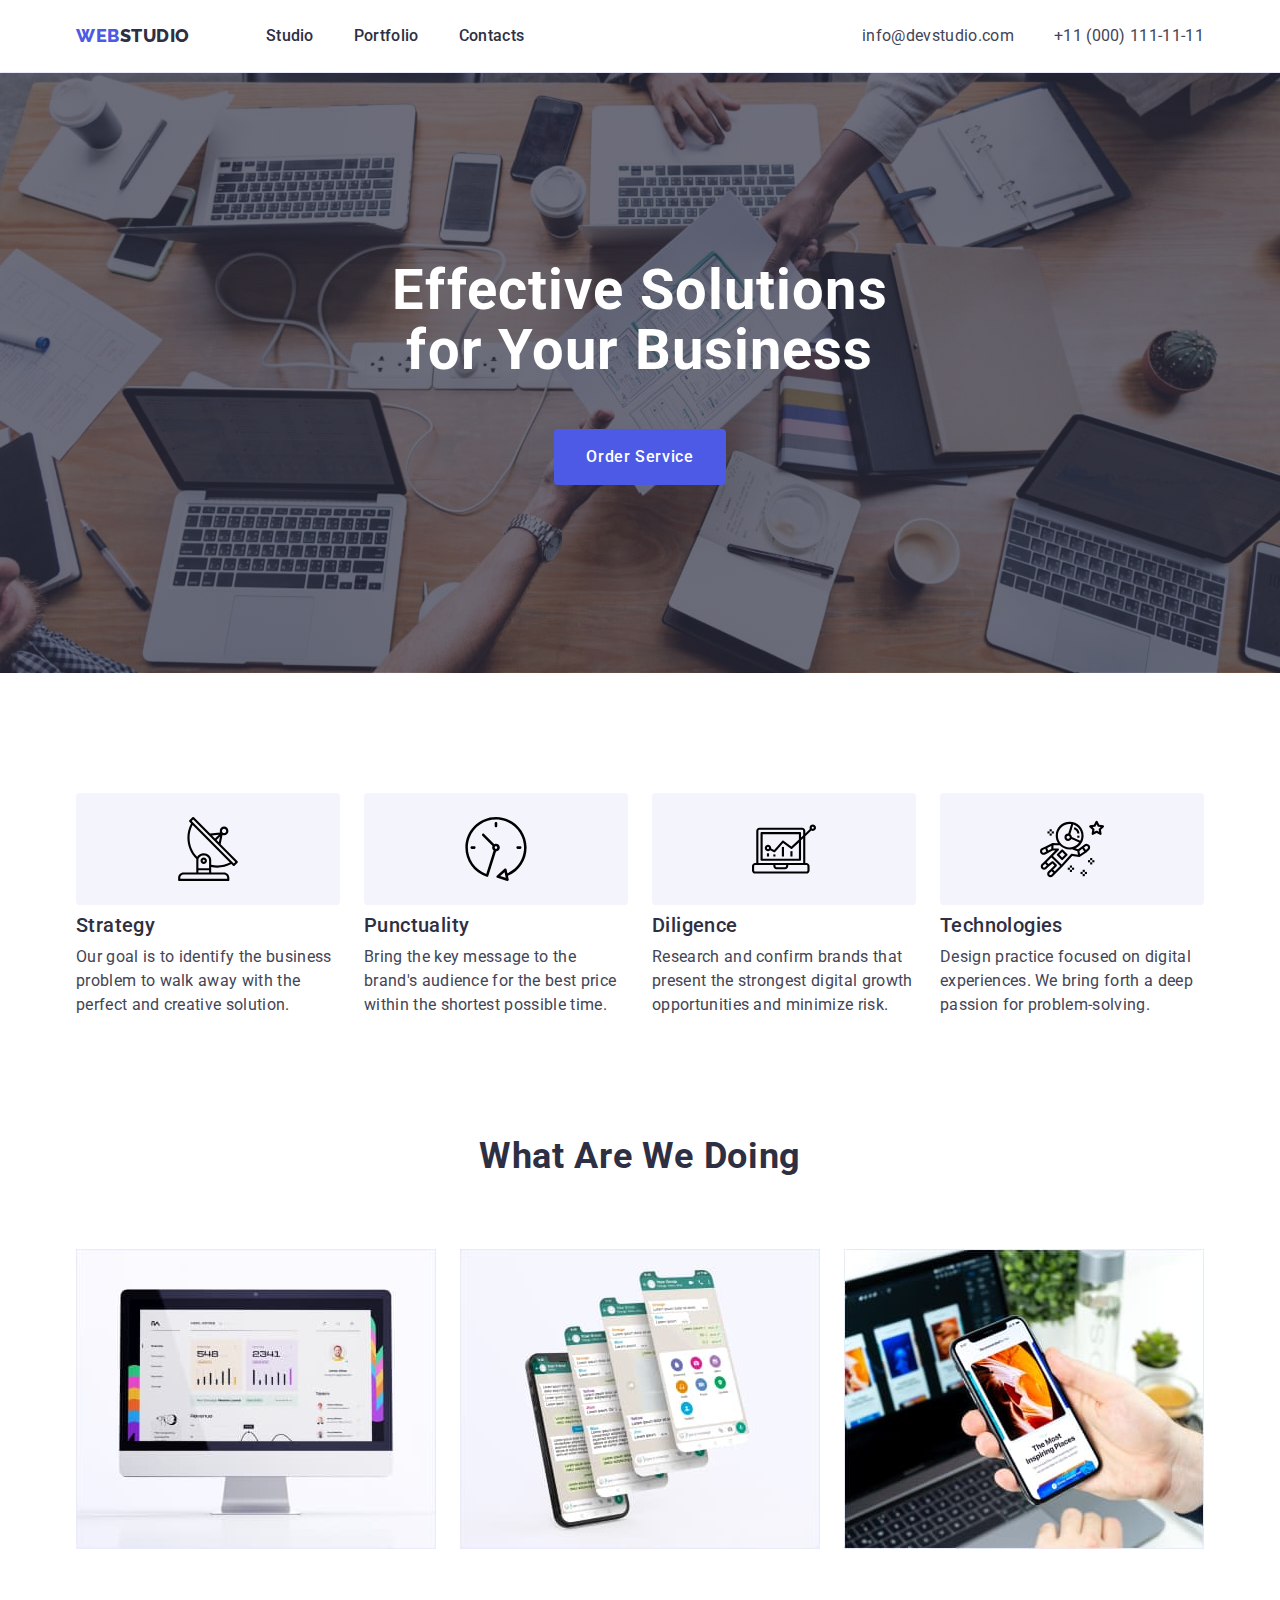
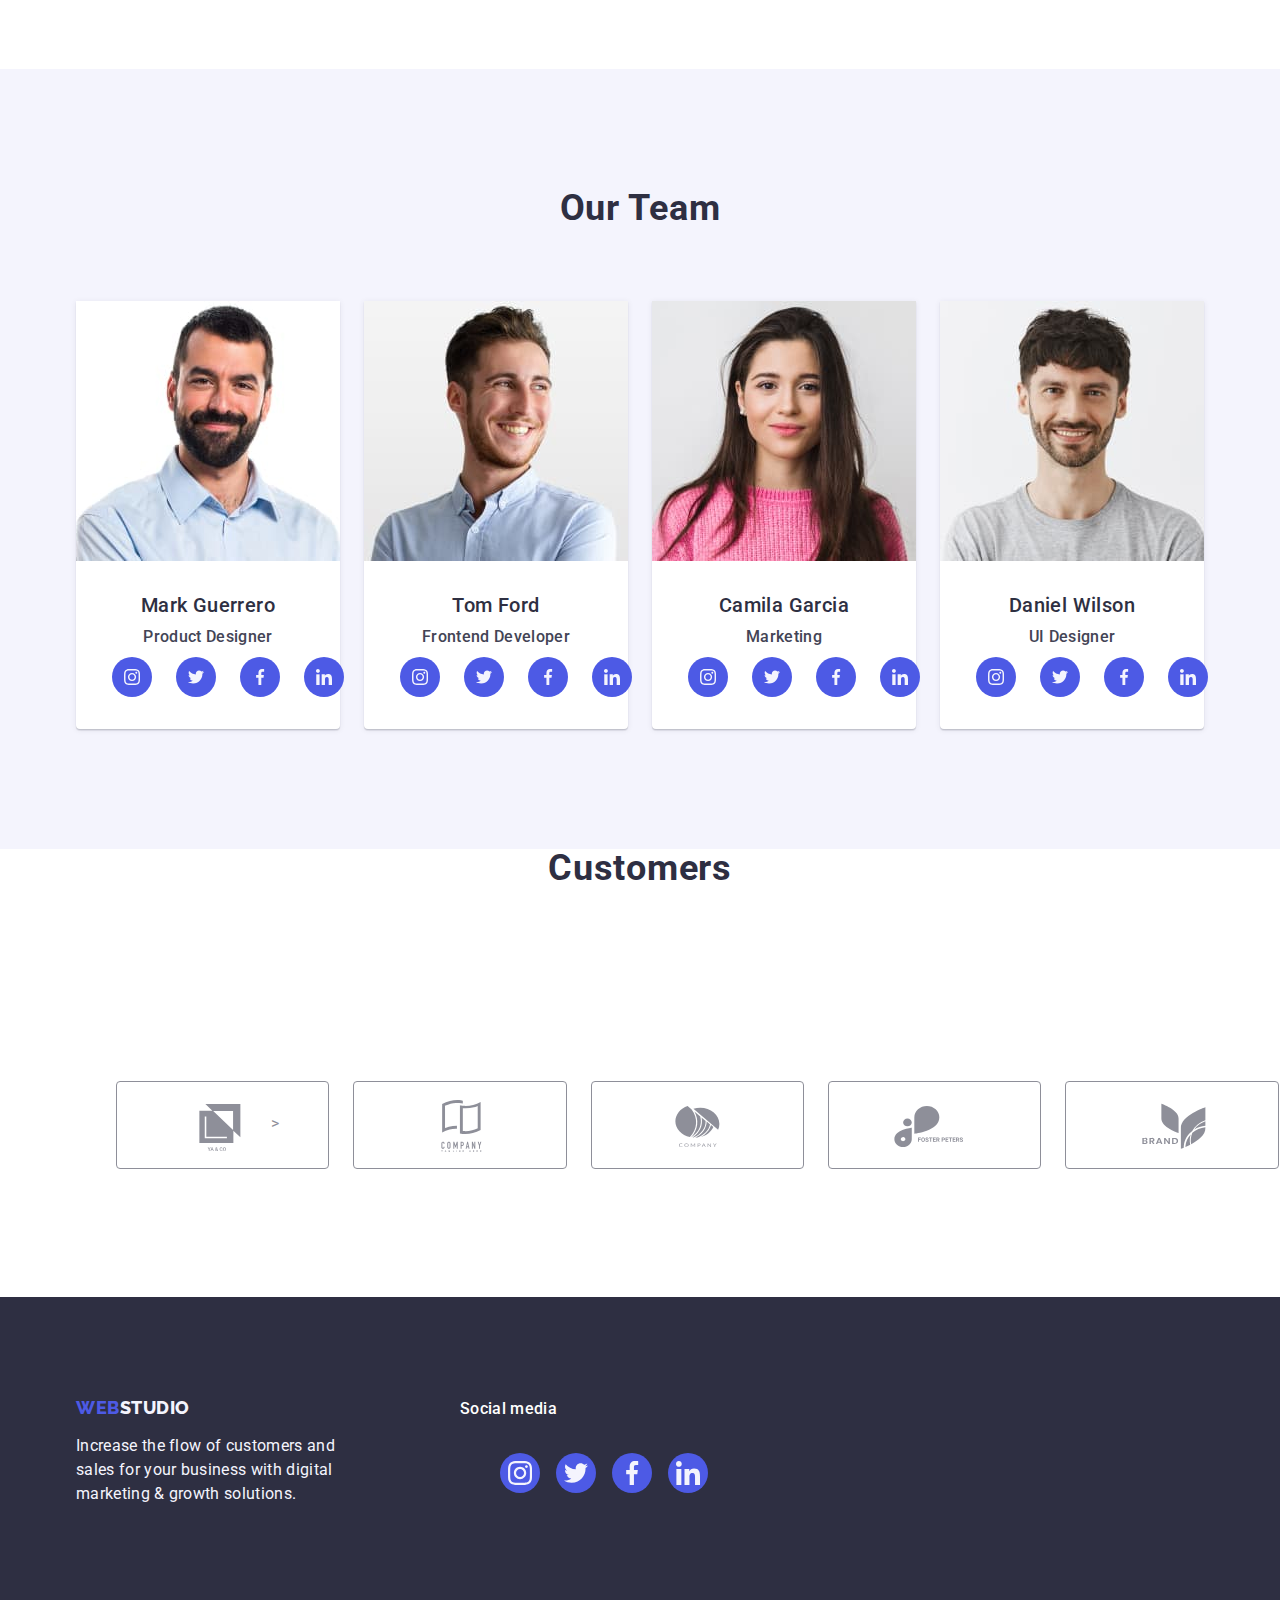
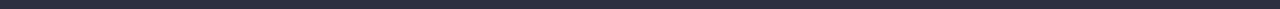
==== commit 94270942: "123123213" ====
--- a/index.html
+++ b/index.html
@@ -153,28 +153,28 @@
                 <ul class="socials">
                   <li class="socials-item">
                     <a href="" class="socials-link"
-                      ><svg class="socials-svg" width="16" hight="16">
+                      ><svg class="socials-svg" width="16" height="16">
                         <use href="./images/icons.svg#icon-instagram-2"></use>
                       </svg>
                     </a>
                   </li>
                   <li class="socials-item">
                     <a href="" class="socials-link"
-                      ><svg class="socials-svg" width="16" hight="16">
+                      ><svg class="socials-svg" width="16" height="16">
                         <use href="./images/icons.svg#icon-twitter-1"></use>
                       </svg>
                     </a>
                   </li>
                   <li class="socials-item">
                     <a href="" class="socials-link"
-                      ><svg class="socials-svg" width="16" hight="16">
+                      ><svg class="socials-svg" width="16" height="16">
                         <use href="./images/icons.svg#icon-facebook-1"></use>
                       </svg>
                     </a>
                   </li>
                   <li class="socials-item">
                     <a href="" class="socials-link">
-                      <svg class="socials-svg" width="16" hight="16">
+                      <svg class="socials-svg" width="16" height="16">
                         <use href="./images/icons.svg#icon-linkedin-1"></use>
                       </svg>
                     </a>
@@ -318,39 +318,46 @@
             <li class="customers-iteam">
               <a href="" class="customers-link link">
                 <svg class="customers-svg" width="104" height="56">
-                  <use href="./images/icons.svg#icon-Logo"></use></svg
-              ></a>
-            </li>
-            <li class="customers-iteam">
-              <a href="" class="customers-link link">
-                <svg class="customers-svg" width="104" height="56">
-                  <use href="./images/icons.svg#icon-Logo-2foter"></use></svg
-              ></a>
-            </li>
-            <li class="customers-iteam">
-              <a href="" class="customers-link link">
-                <svg class="customers-svg" width="104" height="56">
-                  <use href="./images/icons.svg#icon-Logo3"></use></svg
-              ></a>
-            </li>
-            <li class="customers-iteam">
-              <a href="" class="customers-link link">
-                <svg class="customers-svg" width="104" height="56">
-                  <use href="./images/hate.svg#icon-hate"></use></svg
-              ></a>
-            </li>
-
-            <li class="customers-iteam">
-              <a href="" class="customers-link link">
-                <svg class="customers-svg" width="104" height="56">
-                  <use href="./images/icons.svg#icon-brand"></use></svg
-              ></a>
-            </li>
-            <li class="customers-iteam">
-              <a href="" class="customers-link link">
-                <svg class="customers-svg" width="104" height="56">
-                  <use href="./images/icons.svg#icon-compa"></use></svg
-              ></a>
+                  <use href="./images/icons.svg#icon-Logo"></use>
+                </svg>
+                ></a
+              >
+            </li>
+            <li class="customers-iteam">
+              <a href="" class="customers-link link">
+                <svg class="customers-svg" width="104" height="56">
+                  <use href="./images/icons.svg#icon-Logo-2foter"></use>
+                </svg>
+              </a>
+            </li>
+            <li class="customers-iteam">
+              <a href="" class="customers-link link">
+                <svg class="customers-svg" width="104" height="56">
+                  <use href="./images/icons.svg#icon-Logo3"></use>
+                </svg>
+              </a>
+            </li>
+            <li class="customers-iteam">
+              <a href="" class="customers-link link">
+                <svg class="customers-svg" width="104" height="56">
+                  <use href="./images/hate.svg#icon-hate"></use>
+                </svg>
+              </a>
+            </li>
+
+            <li class="customers-iteam">
+              <a href="" class="customers-link link">
+                <svg class="customers-svg" width="104" height="56">
+                  <use href="./images/icons.svg#icon-brand"></use>
+                </svg>
+              </a>
+            </li>
+            <li class="customers-iteam">
+              <a href="" class="customers-link link">
+                <svg class="customers-svg" width="104" height="56">
+                  <use href="./images/icons.svg#icon-compa"></use>
+                </svg>
+              </a>
             </li>
           </ul>
         </div>
--- a/css/styles.css
+++ b/css/styles.css
@@ -481,6 +481,8 @@
   border: 1px solid transparent;
   color: #ffffff;
   background-color: #404bbf;
+  box-shadow: 0px 3px 1px rgba(0, 0, 0, 0.1), 0px 2px 1px rgba(0, 0, 0, 0.08),
+    0px 2px 2px rgba(0, 0, 0, 0.12);
 }
 .posters {
   display: flex;
@@ -490,6 +492,12 @@
 }
 .posters-item {
   width: calc((100% - 48px) / 3);
+  display: block;
+}
+.posters-link :hover,
+.posters-link:focus {
+  box-shadow: 0px 1px 6px rgba(46, 47, 66, 0.08),
+    0px 1px 1px rgba(46, 47, 66, 0.16), 0px 2px 1px rgba(46, 47, 66, 0.08);
 }
 .posters-div {
   padding: 32px 16px;
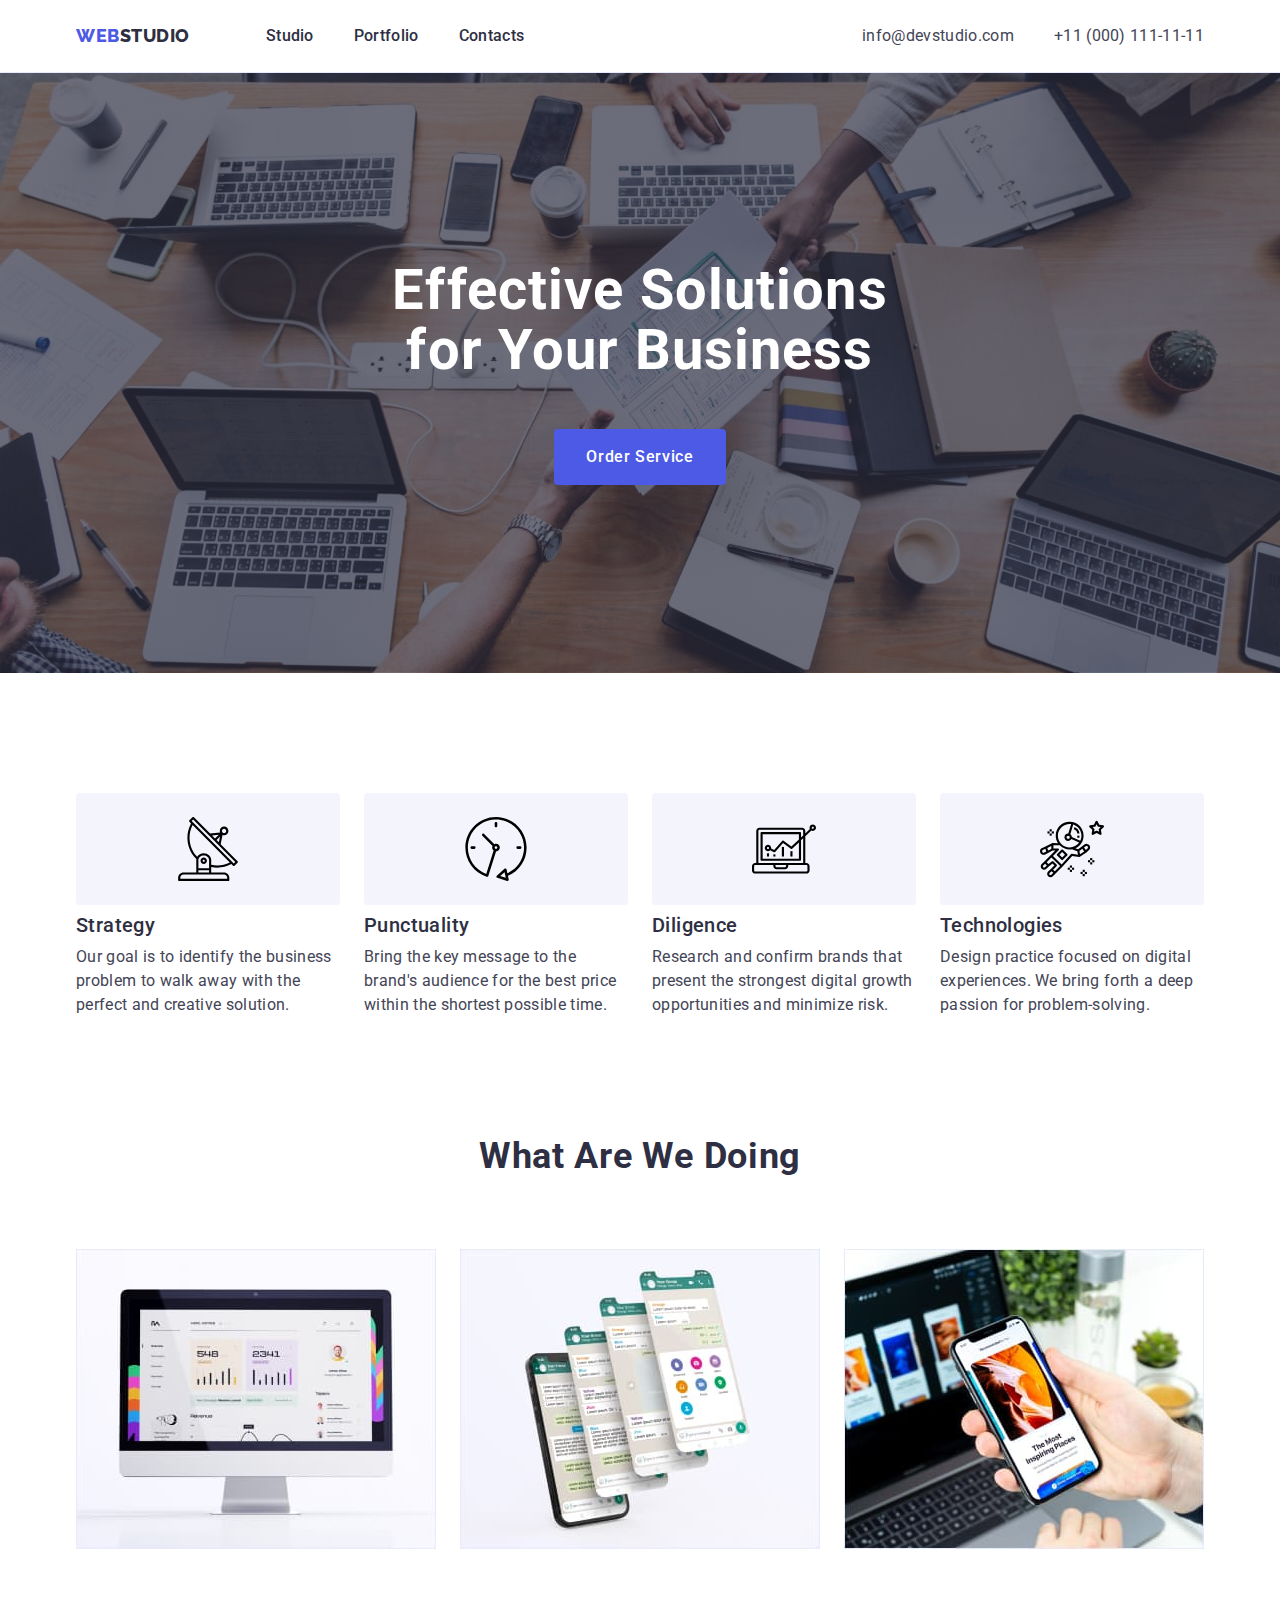
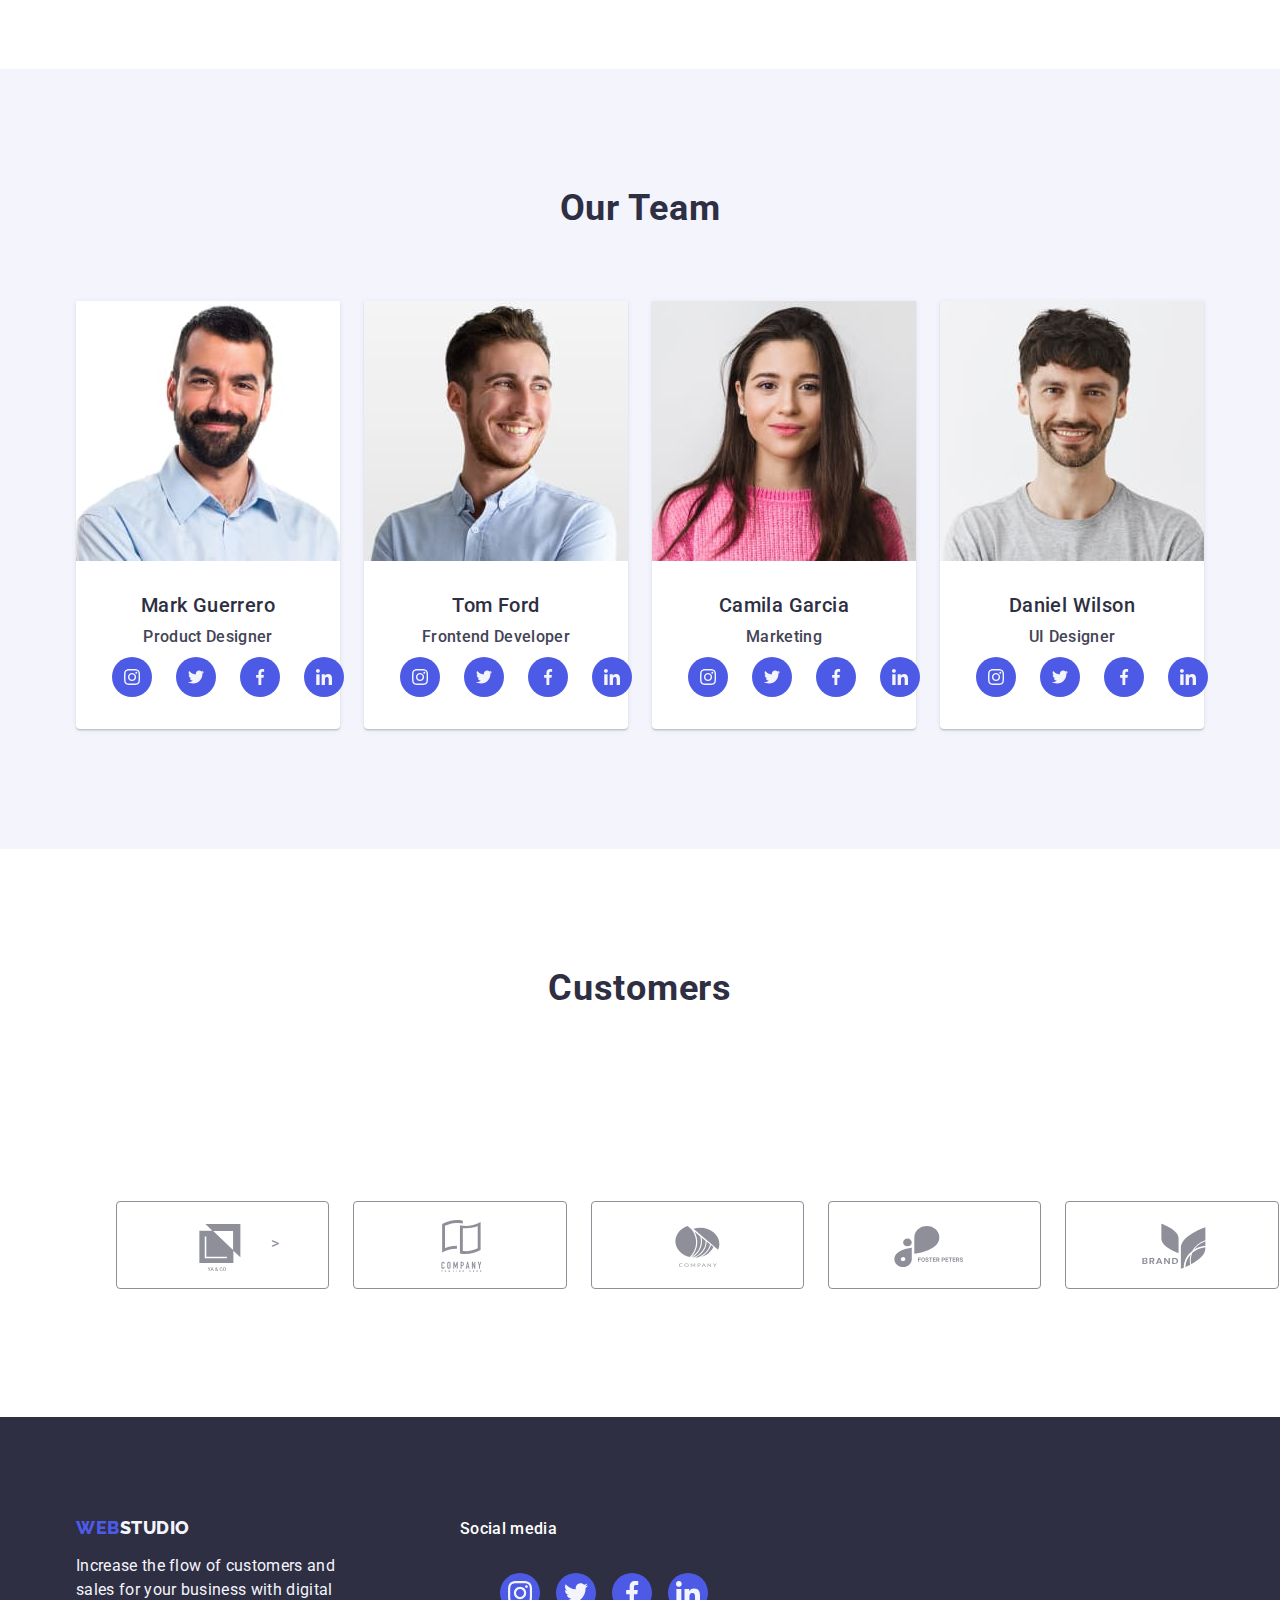
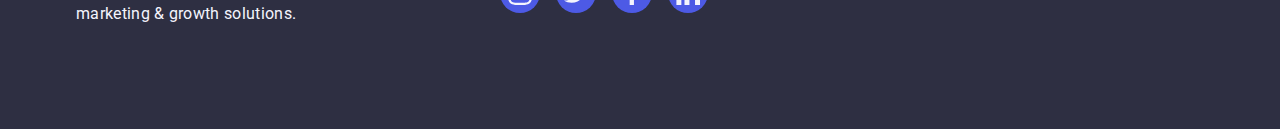
==== commit 67b371c2: "fix final" ====
--- a/index.html
+++ b/index.html
@@ -311,9 +311,9 @@
           </ul>
         </div>
       </section>
-      <section class="Customers">
-        <div class="Customers-div container">
-          <h2 class="Customers-name">Customers</h2>
+      <section class="customers">
+        <div class="customers-div container">
+          <h2 class="customers-name">Customers</h2>
           <ul class="customers-l">
             <li class="customers-iteam">
               <a href="" class="customers-link link">
--- a/css/styles.css
+++ b/css/styles.css
@@ -144,7 +144,10 @@
 }
 
 .solutions {
-  background-image: linear-gradient(rgba(46, 47, 66, 0.7), #2e2f42b2),
+  background-image: linear-gradient(
+      rgba(46, 47, 66, 0.7),
+      rgba(46, 47, 66, 0.7)
+    ),
     url(../images/people-office1.jpg);
   background-size: cover;
   background-repeat: no-repeat;
@@ -326,6 +329,9 @@
 .socials-link:focus {
   background-color: #404bbf;
 }
+.customers {
+  padding-top: 120px;
+}
 .customers-l {
   width: 1440px;
   height: 320px;
@@ -337,7 +343,7 @@
   padding-top: 120px;
   padding-bottom: 120px;
 }
-.Customers-name {
+.customers-name {
   text-align: center;
   font-size: 36px;
   font-style: normal;
@@ -363,8 +369,8 @@
   justify-content: center;
   color: var(--color-rust);
 }
-.customers-link :hover,
-.customers-link :focus {
+.customers-link:hover,
+.customers-link:focus {
   border-color: #404bbf;
   color: #404bbf;
 }
@@ -494,7 +500,10 @@
   width: calc((100% - 48px) / 3);
   display: block;
 }
-.posters-link :hover,
+.posters-link {
+  display: block;
+}
+.posters-link:hover,
 .posters-link:focus {
   box-shadow: 0px 1px 6px rgba(46, 47, 66, 0.08),
     0px 1px 1px rgba(46, 47, 66, 0.16), 0px 2px 1px rgba(46, 47, 66, 0.08);
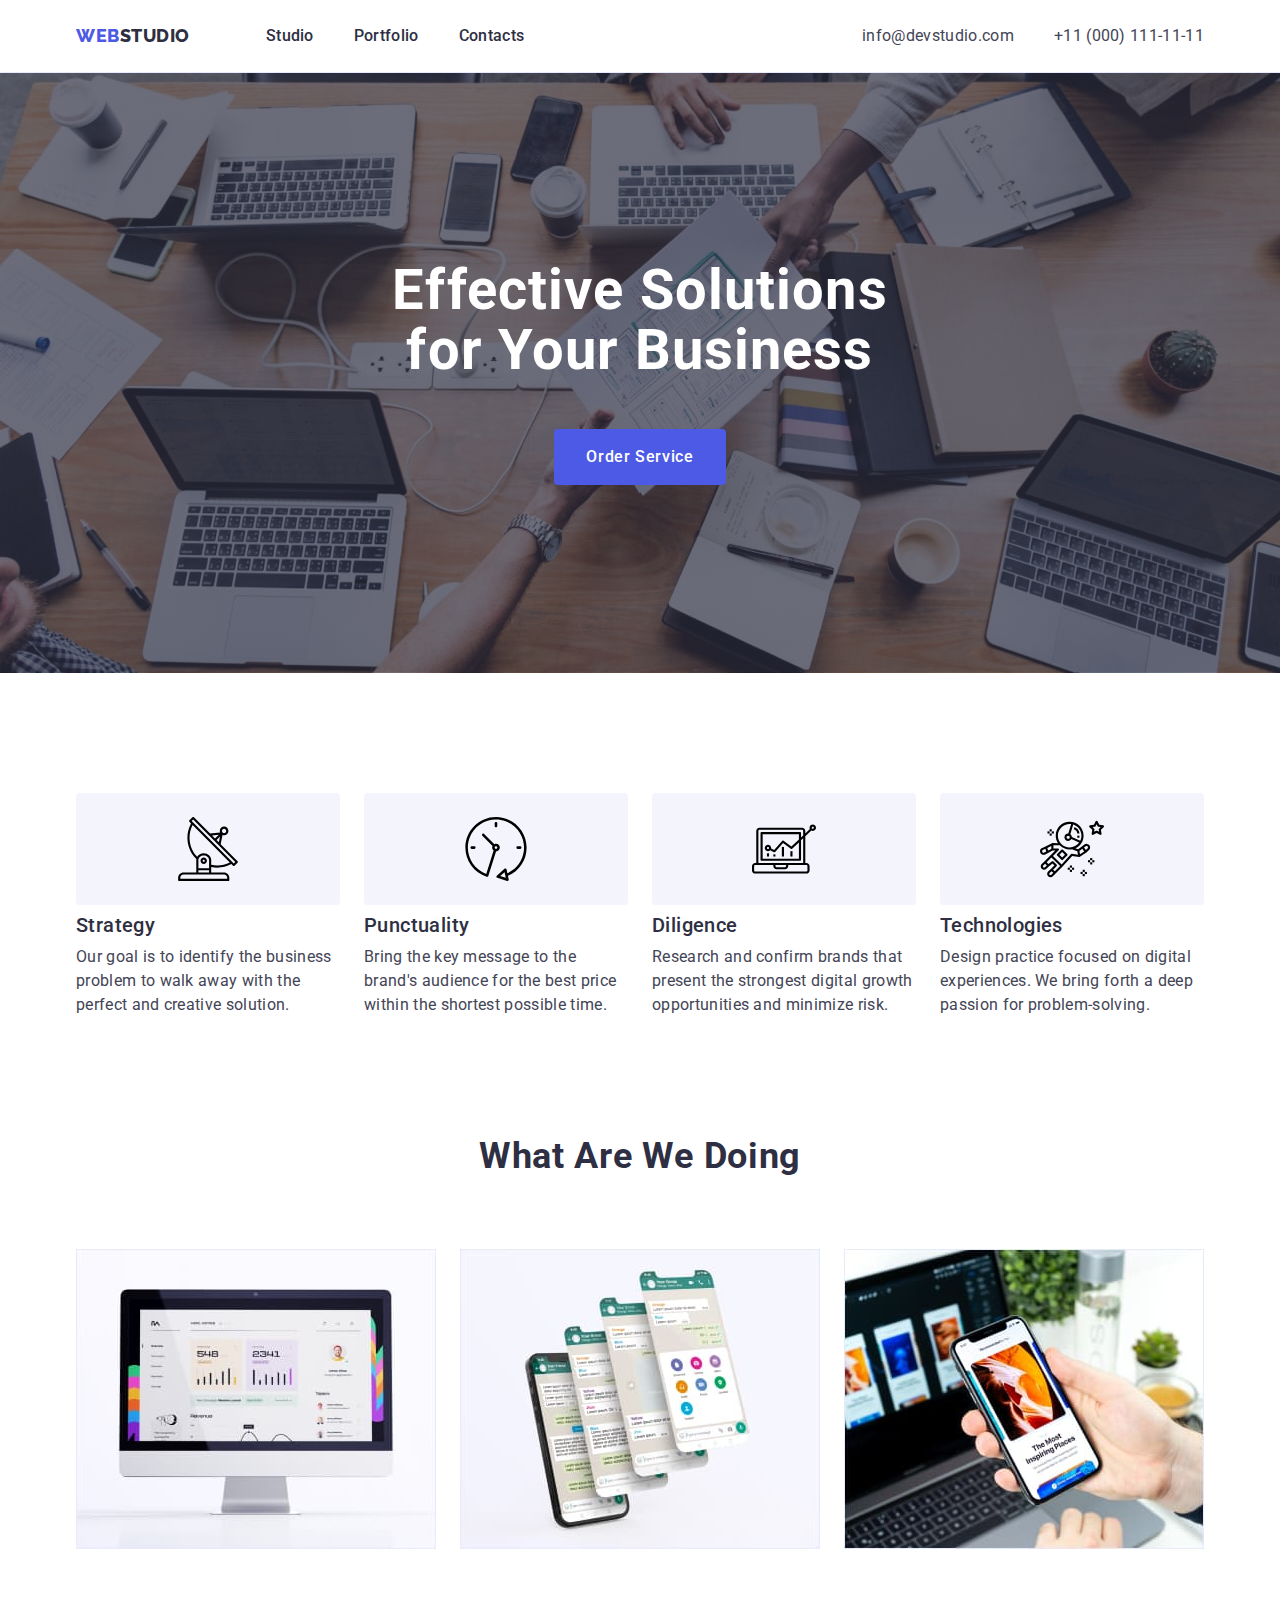
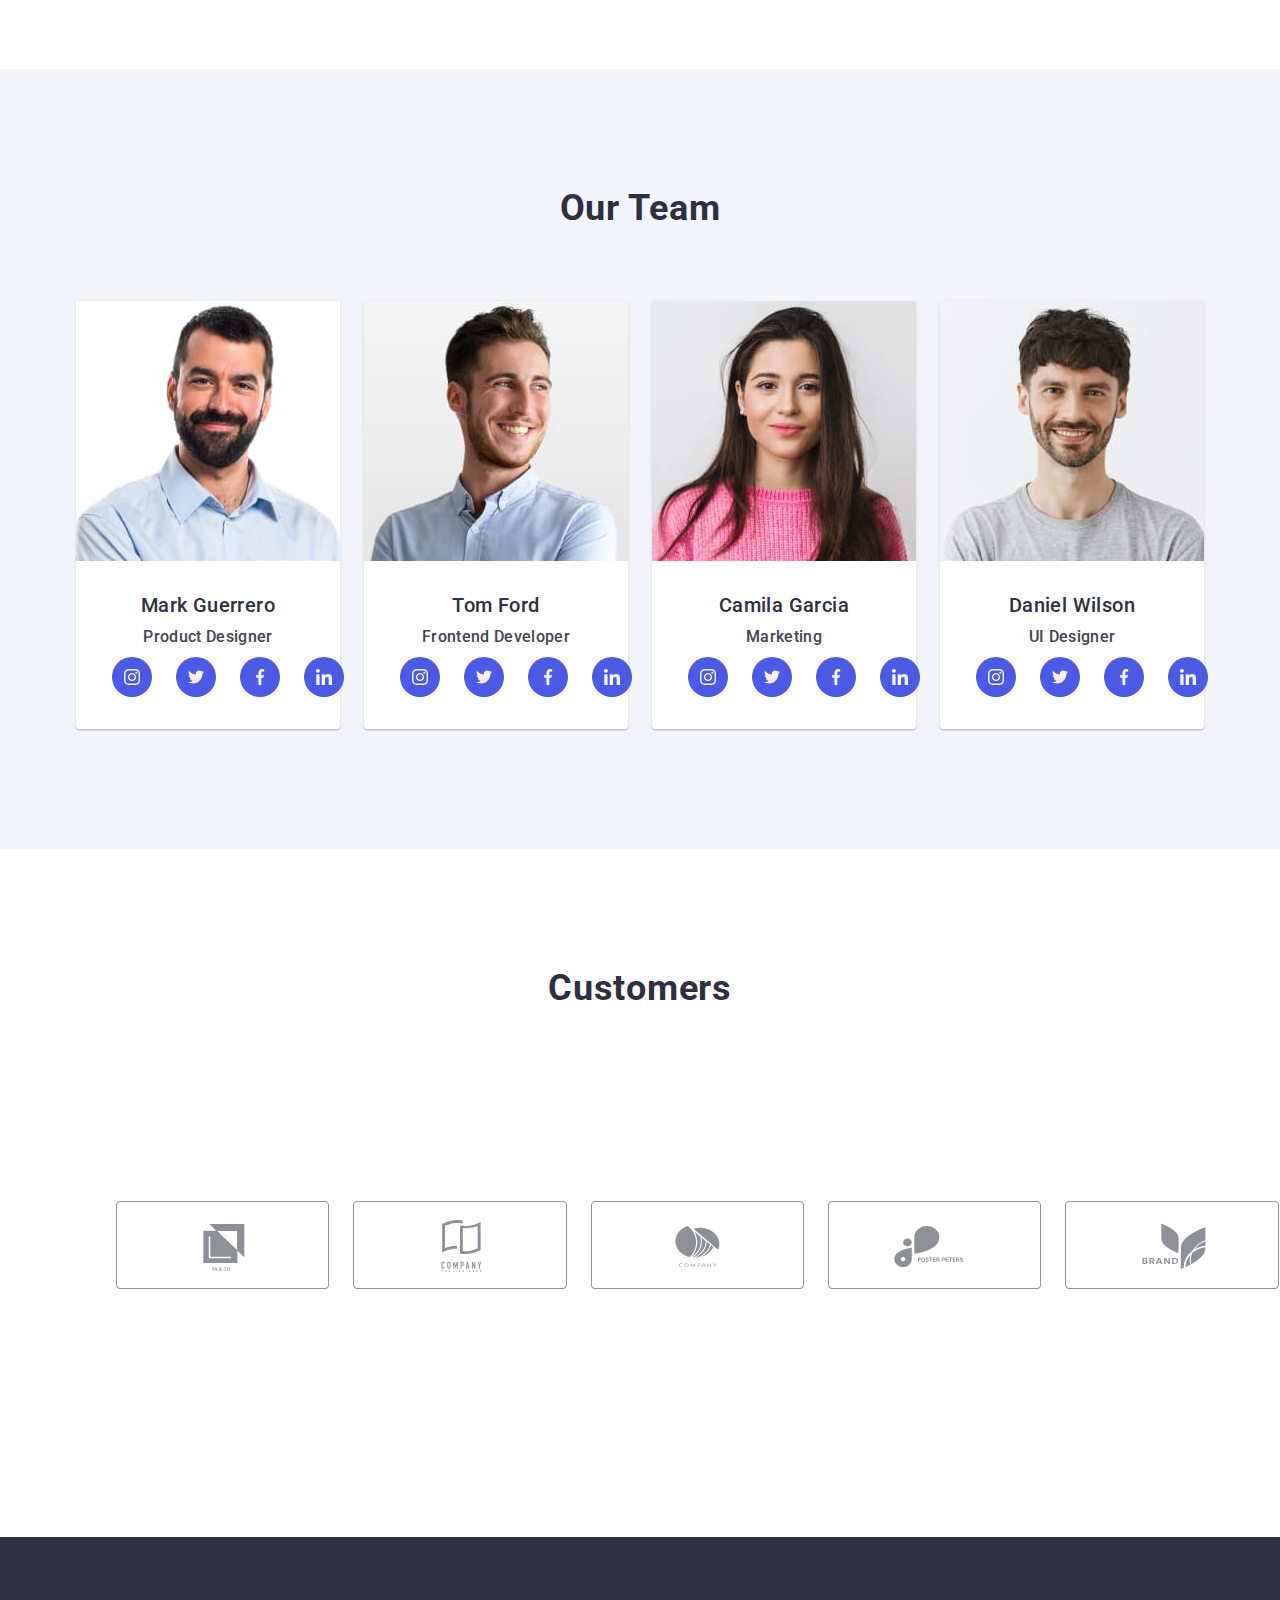
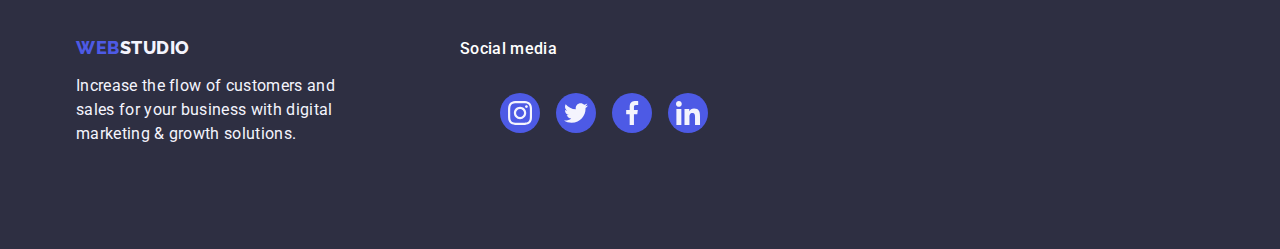
==== commit 03e15a1e: "12312" ====
--- a/index.html
+++ b/index.html
@@ -320,8 +320,7 @@
                 <svg class="customers-svg" width="104" height="56">
                   <use href="./images/icons.svg#icon-Logo"></use>
                 </svg>
-                ></a
-              >
+              </a>
             </li>
             <li class="customers-iteam">
               <a href="" class="customers-link link">
--- a/css/styles.css
+++ b/css/styles.css
@@ -331,6 +331,7 @@
 }
 .customers {
   padding-top: 120px;
+  padding-bottom: 120px;
 }
 .customers-l {
   width: 1440px;
@@ -355,9 +356,8 @@
   color: var(--color-accent);
 }
 .customers-iteam {
-  display: inline-block;
+  width: calc((100% - 120px) / 6);
   height: 88px;
-  width: calc((100% - 120px) / 6);
 }
 .customers-link {
   width: 100%;
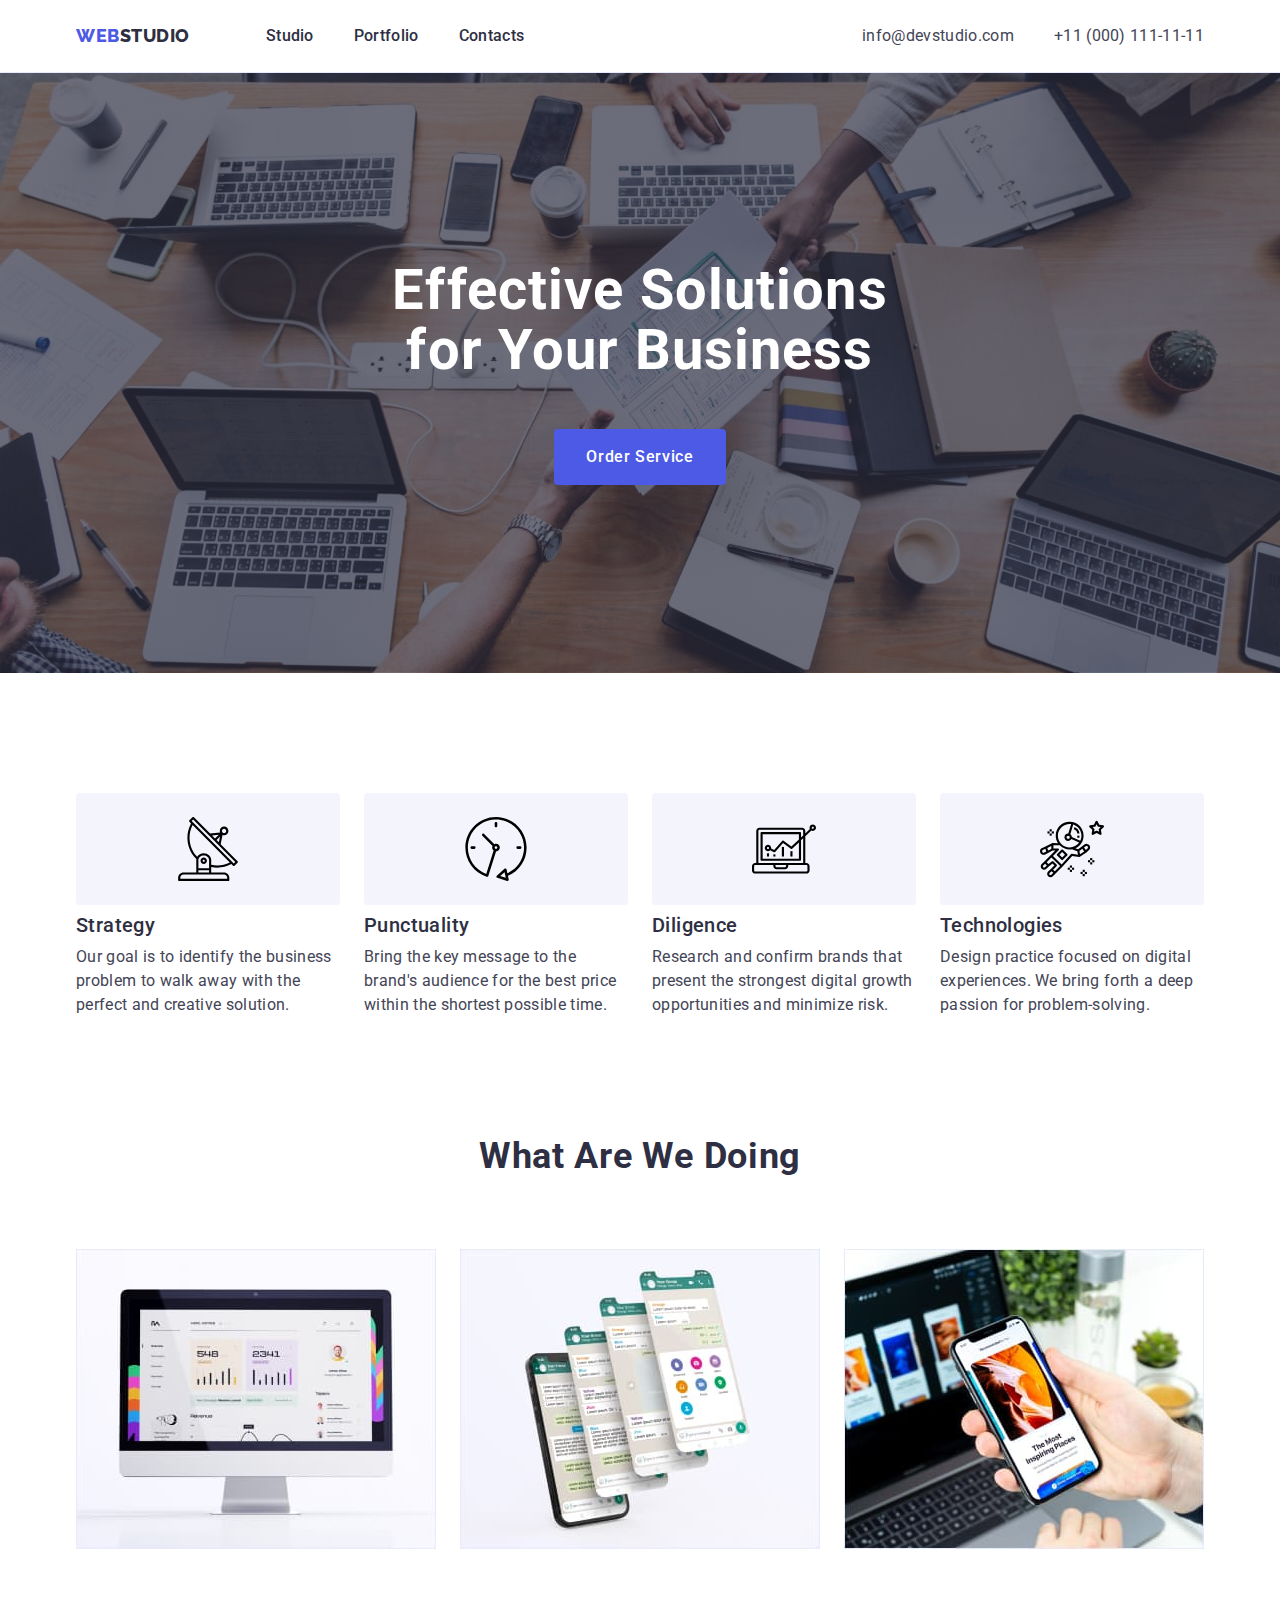
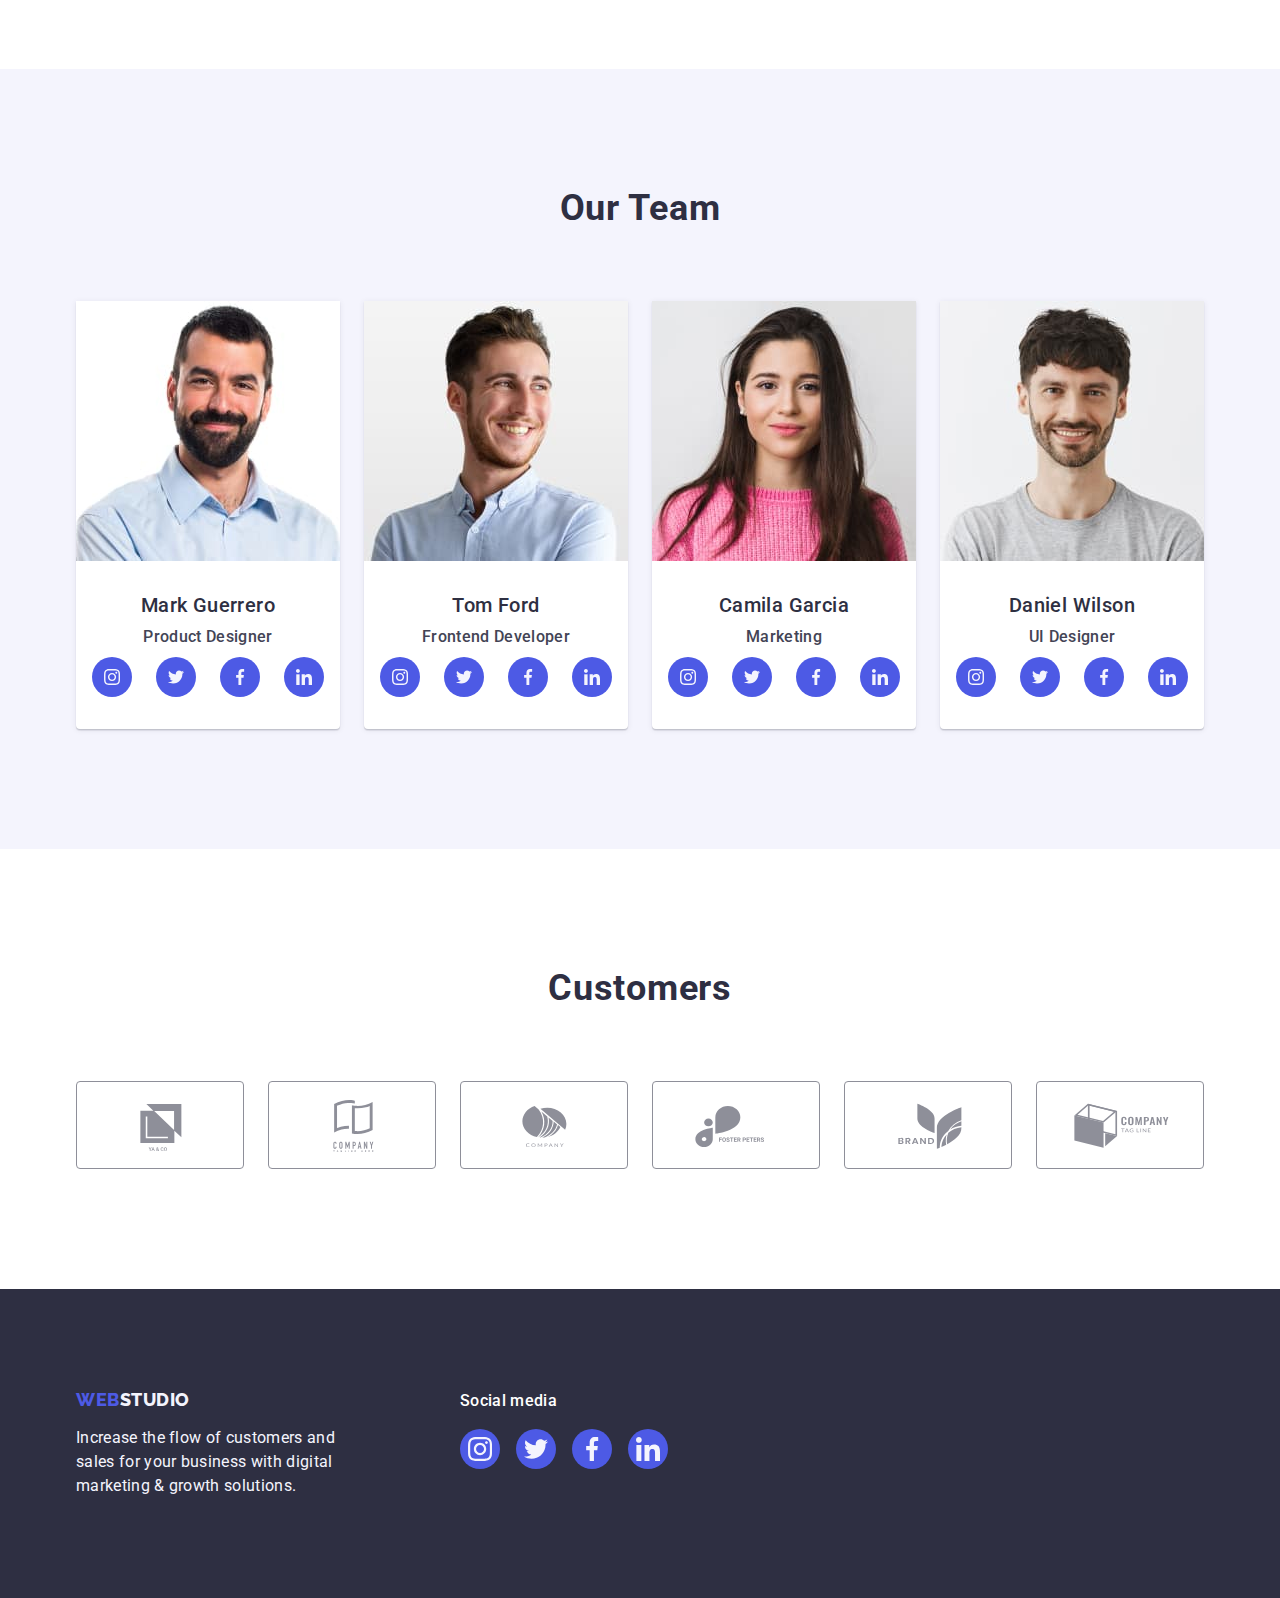
==== commit 2186848d: "1231231311111" ====
--- a/index.html
+++ b/index.html
@@ -150,7 +150,7 @@
               <div class="team-div">
                 <h3 class="team-name">Mark Guerrero</h3>
                 <p class="team-info">Product Designer</p>
-                <ul class="socials">
+                <ul class="socials list">
                   <li class="socials-item">
                     <a href="" class="socials-link"
                       ><svg class="socials-svg" width="16" height="16">
@@ -192,7 +192,7 @@
               <div class="team-div">
                 <h3 class="team-name">Tom Ford</h3>
                 <p class="team-info">Frontend Developer</p>
-                <ul class="socials">
+                <ul class="socials list">
                   <li class="socials-item">
                     <a href="" class="socials-link"
                       ><svg class="socials-svg" width="16" height="16">
@@ -234,7 +234,7 @@
               <div class="team-div">
                 <h3 class="team-name">Camila Garcia</h3>
                 <p class="team-info">Marketing</p>
-                <ul class="socials">
+                <ul class="socials list">
                   <li class="socials-item">
                     <a href="" class="socials-link"
                       ><svg class="socials-svg" width="16" height="16">
@@ -276,7 +276,7 @@
               <div class="team-div">
                 <h3 class="team-name">Daniel Wilson</h3>
                 <p class="team-info">UI Designer</p>
-                <ul class="socials">
+                <ul class="socials list">
                   <li class="socials-item">
                     <a href="" class="socials-link"
                       ><svg class="socials-svg" width="16" height="16">
@@ -314,7 +314,7 @@
       <section class="customers">
         <div class="customers-div container">
           <h2 class="customers-name">Customers</h2>
-          <ul class="customers-l">
+          <ul class="customers-l list">
             <li class="customers-iteam">
               <a href="" class="customers-link link">
                 <svg class="customers-svg" width="104" height="56">
@@ -376,7 +376,7 @@
         </div>
         <div class="social-footer-div">
           <p class="social-footer-p">Social media</p>
-          <ul class="socials-footer-list">
+          <ul class="socials-footer-list list">
             <li class="socials-footer-item">
               <a href="" class="socials-footer-link"
                 ><svg class="socials-svg-footer" width="24" height="24">
--- a/css/styles.css
+++ b/css/styles.css
@@ -15,7 +15,6 @@
   font-family: "Roboto", sans-serif;
   color: #434455;
   background-color: var(--color-whitee);
-  margin: 0;
 }
 h1,
 h2,
@@ -154,6 +153,7 @@
   background-position: center;
   background-color: rgba(46, 47, 66, 0.7);
   max-width: 1440px;
+  margin: 0 auto;
 
   padding-top: 188px;
   padding-bottom: 188px;
@@ -334,15 +334,10 @@
   padding-bottom: 120px;
 }
 .customers-l {
-  width: 1440px;
-  height: 320px;
   list-style-type: none;
   gap: 24px;
   display: flex;
   justify-content: center;
-  justify-content: flex-end;
-  padding-top: 120px;
-  padding-bottom: 120px;
 }
 .customers-name {
   text-align: center;
